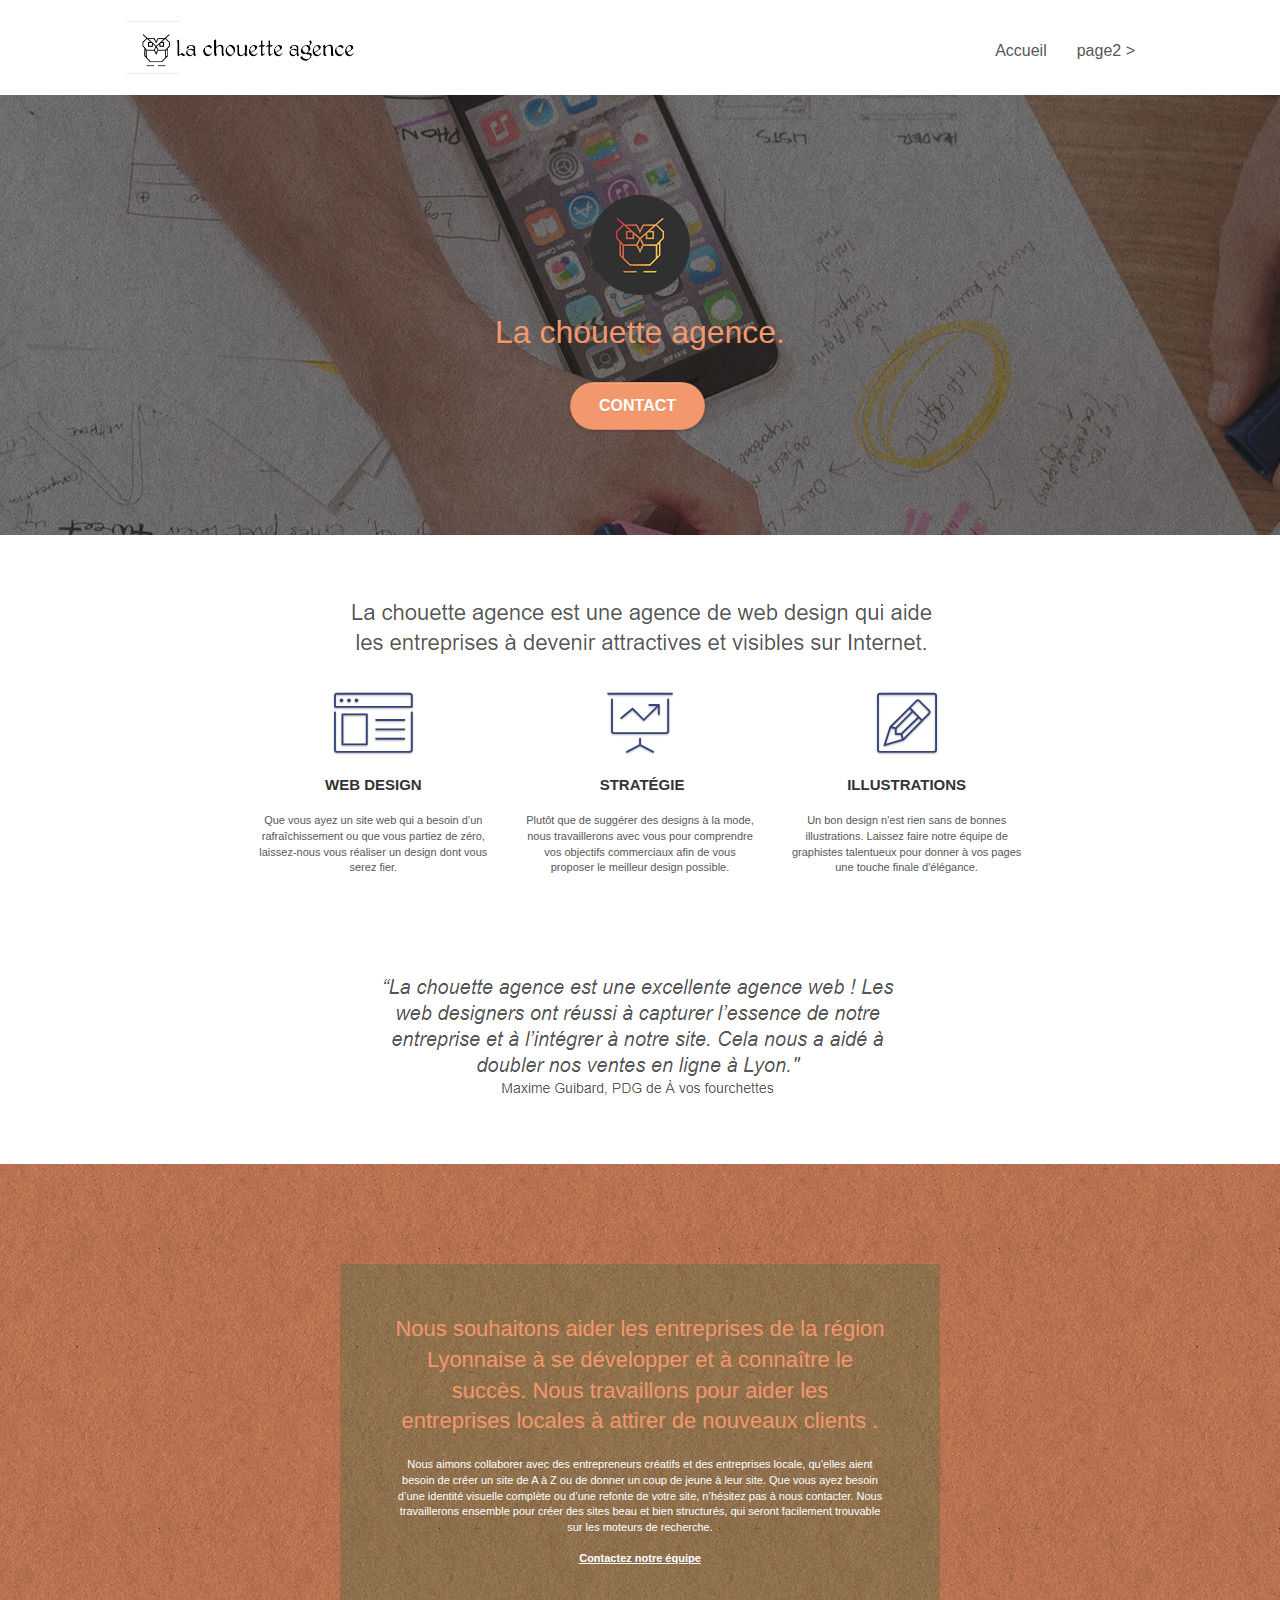
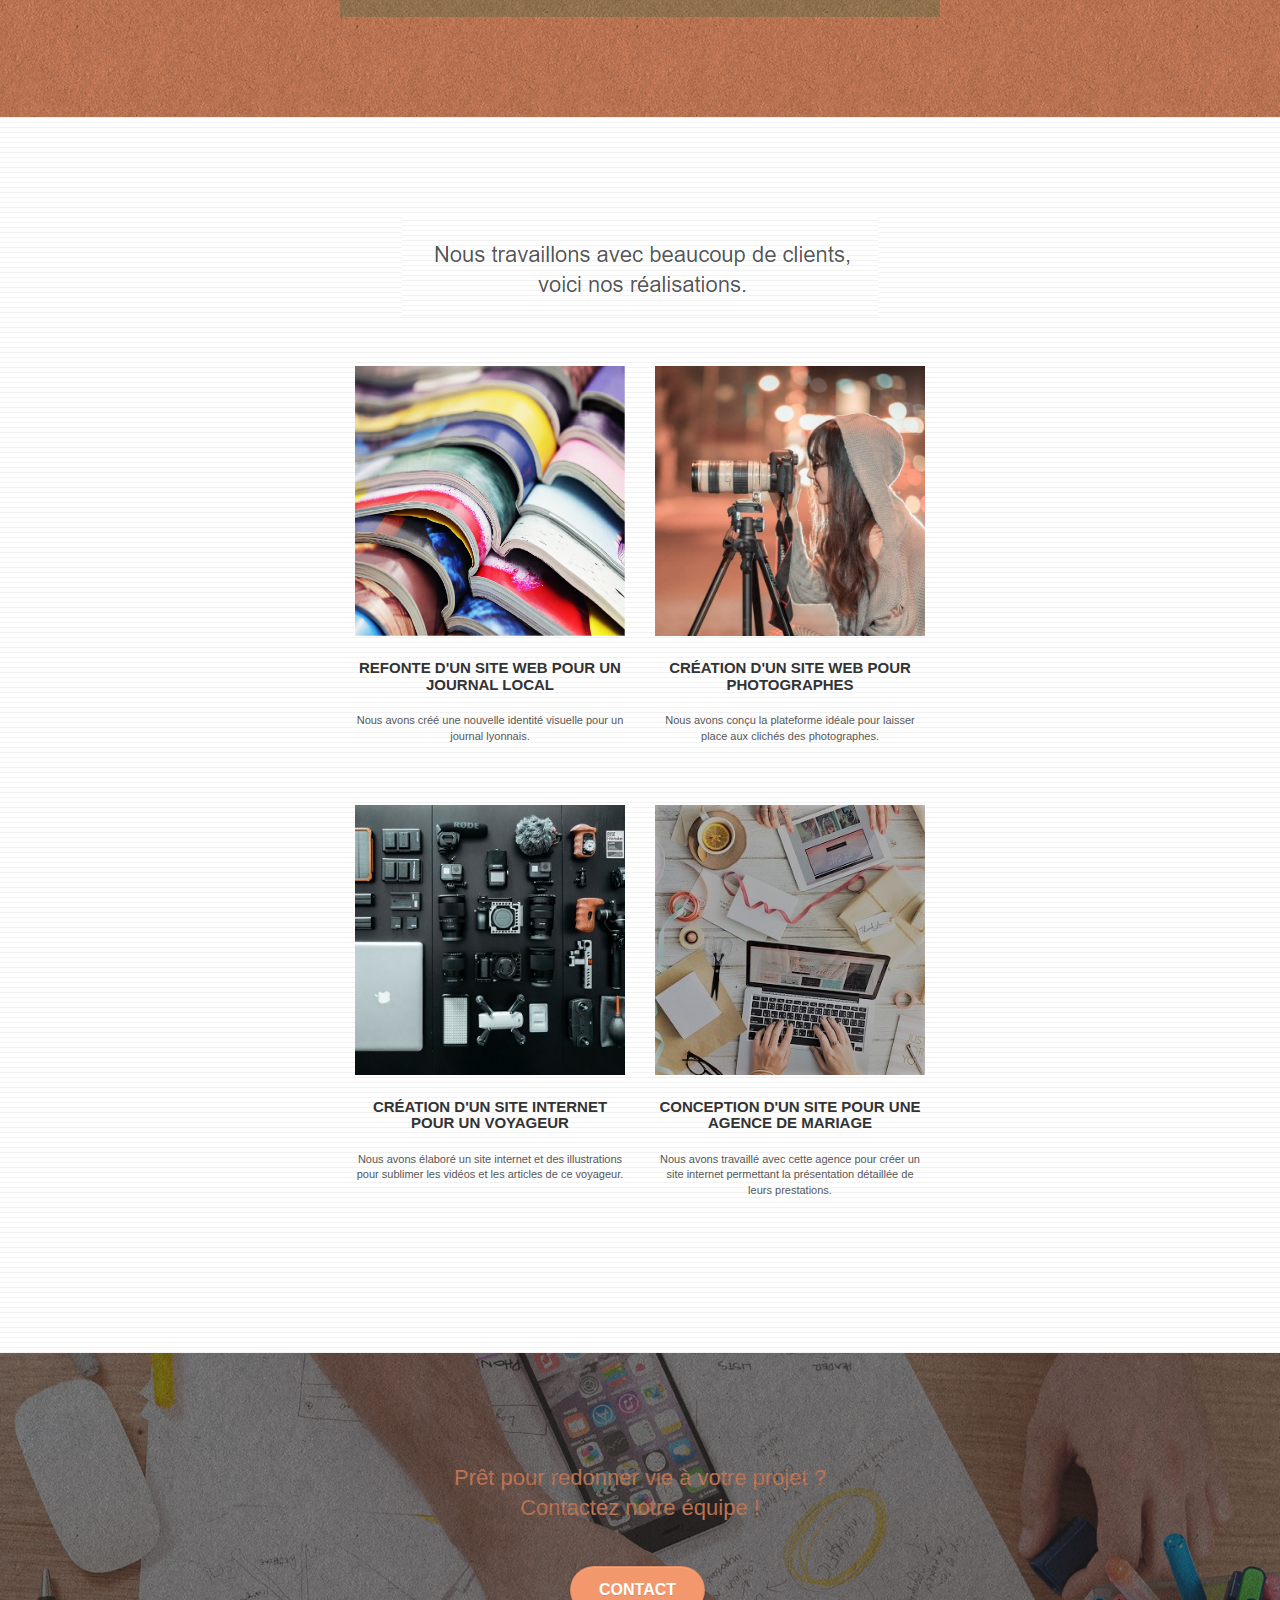
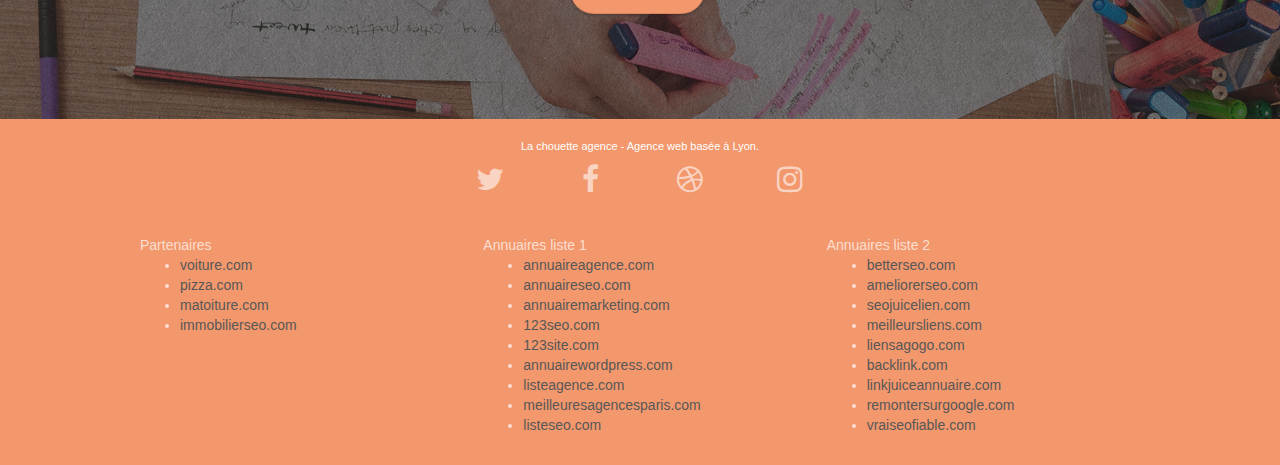
==== index.html @ d8e7e521 "test commit" ====
<!doctype html>
<html lang="Default">
<head>
    <meta charset="utf-8">
    <meta name="keywords" content="seo, google, site web, site internet, agence design paris, agence design, agence design,agence design,agence design,agence design,agence design,agence design,agence design,agence design">
    <meta name="description" content="">
    <meta name="viewport" content="width=device-width, initial-scale=1.0, viewport-fit=cover">
    <link rel="shortcut icon" type="image/png" href="favicon.jpg">
    
	<link rel="stylesheet" type="text/css" href="./css/bootstrap.css">
	<link rel="stylesheet" type="text/css" href="style.css">
	<link rel="stylesheet" type="text/css" href="./css/font-awesome.css">
	<link rel="stylesheet" type="text/css" href="./css/et-line.css">
	
    
	<script src="./js/jquery-2.1.0.js"></script>
	<script src="./js/bootstrap.js"></script>
	<script src="./js/blocs.js"></script>
	<script src="./js/jquery.touchSwipe.js" defer></script>
	<script src="./js/gmaps.js"></script>

    <title>.</title>

    
<!-- Analytics -->
 
<!-- Analytics END -->
    
</head>
<body>
<!-- Principal conteneur -->
<div class="page-container">
    
<!-- bloc-0 -->
<div class="bloc bgc-white l-bloc " id="bloc-0">
	<div class="container bloc-sm">

		<nav class="navbar row">
			<div class="navbar-header">
				<div class="keywords" style="color:#cccccc;font-size:1px;">Agence web à paris, stratégie web, web design, illustrations, design de site web, site web, web, internet, site internet, site</div>
				<a class="navbar-brand" href="index.html"><img src="img/la-chouette-agence.png" alt="paris web design logo agence web meilleure agence" height="40" /></a>
				<div class="keywords" style="color:#cccccc;font-size:1px;">Agence web à paris, stratégie web, web design, illustrations, design de site web, site web, web, internet, site internet, site</div>
				<button id="nav-toggle" type="button" class="ui-navbar-toggle navbar-toggle" data-toggle="collapse" data-target=".navbar-1">
					<span class="sr-only">Toggle navigation</span><span class="icon-bar"></span><span class="icon-bar"></span><span class="icon-bar"></span>
				</button>
			</div>
			<div class="collapse navbar-collapse navbar-1 special-dropdown-nav">
				<ul class="site-navigation nav navbar-nav">
					<li>
						<a href="index.html">Accueil</a>
					</li>
					<li>
					</li>
					<li>
						<a href="page2.html">page2 &gt;</a>
					</li>
				</ul>
			</div>
		</nav>
	</div>
</div>
<!-- bloc-0 END -->

<!-- bloc-1-presentation -->
<div class="bloc bgc-dark-slate-blue bg-banniere d-bloc bg-t-edge bloc-bg-texture texture-paper b-parallax" id="bloc-1-hero">
	<div class="container bloc-lg">
		<div class="row tight-width-whitespace">
			<div class="col-sm-12">
				<img src="img/logo.png" class="center-block image-resize-mode" width="100" alt="La chouette agence, agence web paris, création logo paris" />
				<h1 class="text-center hero-bloc-text tc-white ">
					La chouette agence.
				</h1>
				<div class="text-center">
					<a href="page2.html" class="btn btn-lg btn-clean btn-rd cta-hero btn-atomic-tangerine" id="cta-hero">Contact</a>
				</div>
			</div>
		</div>
	</div>
</div>
<!-- bloc-1-presentation END -->

<!-- bloc-2-services -->
<div class="bloc bgc-white l-bloc" id="bloc-2-services">
	<div class="container bloc-md">
		<div class="row">
			<div class="col-sm-12 text-center">
				<img alt="agence web, agence web paris, web design paris, stratégie web" src="img/title.png" />
			</div>
		</div>
		<div class="row voffset-lg med-width-whitespace">
			<div class="col-sm-4">
				<div class="text-center">
					<span class="et-icon-browser sm-shadow icon-dark-slate-blue icons icon-lg"></span>
				</div>
				<h3 class="mg-md text-center">
					Web design
				</h3>
				<p class="text-center ">
					Que vous ayez un site web qui a besoin d&rsquo;un rafraîchissement ou que vous partiez de zéro, laissez-nous vous réaliser un design dont vous serez fier.
				</p>
			</div>
			<div class="col-sm-4">
				<div class="text-center">
					<span class="et-icon-presentation sm-shadow icon-dark-slate-blue icons icon-lg"></span>
				</div>
				<h3 class="mg-md text-center">
					&nbsp;Stratégie
				</h3>
				<p class="text-center ">
					Plutôt que de suggérer des designs à la mode, nous travaillerons avec vous pour comprendre vos objectifs commerciaux afin de vous proposer le meilleur design possible.<br>
				</p>
			</div>
			<div class="col-sm-4">
				<div class="text-center">
					<span class="et-icon-edit sm-shadow icon-dark-slate-blue icons icon-lg"></span>
				</div>
				<h3 class="mg-md text-center">
					Illustrations
				</h3>
				<p class="text-center ">
					Un bon design n'est rien sans de bonnes illustrations. Laissez faire notre équipe de graphistes talentueux pour donner à vos pages une touche finale d'élégance.
				</p>
			</div>
		</div>
		<div class="row voffset-lg voffset">
			<div class="col-xs-12 col-md-8 col-md-offset-2 text-center">
				<img alt="agence web, agence web paris, web design paris, stratégie web" src="img/citation.png" />

			</div>
		</div>
	</div>
</div>
<!-- bloc-2-services END -->

<!-- bloc-3-what-i-do -->
<div class="bloc tc-white bgc-atomic-tangerine bg-presentation d-bloc bloc-bg-texture texture-paper b-parallax" id="bloc-3-what-i-do">
	<div class="container bloc-lg">
		<div class="row tight-width-whitespace black-background">
			<div class="col-sm-12">
				<h2 class="mg-md text-center tc-white">
					Nous souhaitons aider les entreprises de la région Lyonnaise à se développer et à connaître le succès. Nous travaillons pour aider les entreprises locales à attirer de nouveaux clients .<br>
				</h2>
				<p class="text-center white">
					Nous aimons collaborer avec des entrepreneurs créatifs et des entreprises locale, qu’elles aient besoin de créer un site de A à Z ou de donner un coup de jeune à leur site. Que vous ayez besoin d’une identité visuelle complète ou d’une refonte de votre site, n’hésitez pas à nous contacter. Nous travaillerons ensemble pour créer des sites beau et bien structurés, qui seront facilement trouvable sur les moteurs de recherche. <br><br><a class="ltc-white bold-link" href="page2.html">Contactez notre équipe</a><br>
				</p>
			</div>
		</div>
	</div>
</div>
<!-- bloc-3-what-i-do END -->

<!-- bloc-4-portfolio -->
<div class="bloc bgc-white bg-lines-h2-bg bg-repeat l-bloc" id="bloc-4-portfolio">
	<div class="container bloc-lg">
		<div class="row">
			<div class="col-sm-12 text-center">
				<img alt="agence web, agence web paris, web design paris, stratégie web" src="img/title2.png" />
			</div>
		</div>
		<div class="row tight-width-whitespace portfolio-row">
			<div class="col-sm-6">
				<a href="#" data-lightbox="img/1.jpg" data-gallery-id="gallery-1" data-caption="Refonte d'un site web pour un journal local" data-frame="snapshot-lb"><img src="img/1.jpg" alt="paris web design logo agence web meilleure agence et refonte site web journal" class="img-responsive portfolio-thumb" /></a>
				<h3 class="mg-md text-center">
					Refonte d'un site web pour un journal local
				</h3>
				<p class="text-center">
					Nous avons créé une nouvelle identité visuelle pour un journal lyonnais.
				</p>
			</div>
			<div class="col-sm-6">
				<a href="#" data-lightbox="img/2.jpg" data-gallery-id="gallery-1" data-caption="Création d'un site web pour photographes" data-frame="snapshot-lb"><img src="img/2.jpg" class="img-responsive portfolio-thumb" alt="paris web design logo agence web meilleure agence, Création d'un site web pour photographes" /></a>
				<h3 class="mg-md text-center">
					Création d'un site web pour photographes
				</h3>
				<p class="text-center">
					Nous avons conçu la plateforme idéale pour laisser place aux clichés des photographes.
				</p>
			</div>
		</div>
		<div class="row tight-width-whitespace portfolio-row">
			<div class="col-sm-6">
				<a href="#" data-lightbox="img/3.bmp" data-gallery-id="gallery-1" data-caption="Création d'un site internet pour un voyageur" data-frame="snapshot-lb"><img src="img/3.bmp" class="img-responsive portfolio-thumb" alt="paris web design logo agence web meilleure agence, Création d'un site web pour voyageur"/></a>
				<h3 class="mg-md text-center">
					Création d'un site internet pour un voyageur
				</h3>
				<p class="text-center">
					Nous avons élaboré un site internet et des illustrations pour sublimer les vidéos et les articles de ce voyageur.
				</p>
			</div>
			<div class="col-sm-6">
				<a href="#" data-lightbox="img/4.bmp" data-gallery-id="gallery-1" data-caption="Conception d'un site pour une agence de mariage" data-frame="snapshot-lb"><img src="img/4.bmp" class="img-responsive portfolio-thumb" alt="paris web design logo agence web meilleure agence, Création d'un site web pour agence de mariage" /></a>
				<h3 class="mg-md text-center">
					Conception d'un site pour une agence de mariage
				</h3>
				<p class="text-center">
					Nous avons travaillé avec cette agence pour créer un site internet permettant la présentation détaillée de leurs prestations.
				</p>
			</div>
		</div>
	</div>
</div>
<!-- bloc-4-portfolio END -->

<!-- bloc-5-cta -->
<div class="bloc bgc-dark-slate-blue bg-banniere d-bloc bloc-bg-texture texture-paper" id="bloc-5-cta">
	<div class="container bloc-lg">
		<div class="row">
			<h2 class="mg-md text-center tc-white">
				Prêt pour redonner vie à votre projet ?<br>Contactez notre équipe !
			</h2>
			<div class="col-sm-12 text-center">
				<a href="page2.html" class="btn btn-atomic-tangerine btn-clean btn-rd btn-lg cta-hero">Contact</a>
			</div>
		</div>
	</div>
</div>
<!-- bloc-5-cta END -->

<!-- Footer - bloc-8 -->
<div class="bloc bgc-atomic-tangerine d-bloc" id="bloc-8">
	<div class="container bloc-sm">
		<div class="row">
			<div class="col-sm-12">
				<p class="text-center white">
					La chouette agence - Agence web basée à Lyon.<br>
				</p>
				<div class="row row-no-gutters social">
					<div class="col-sm-3">
						<div class="text-center">
							<a class="social" href="index.html"><span class="fa fa-twitter icon-md"></span></a>
						</div>
					</div>
					<div class="col-sm-3">
						<div class="text-center">
							<a class="social" href="index.html"><span class="fa fa-facebook icon-md"></span></a>
						</div>
					</div>
					<div class="col-sm-3">
						<div class="text-center">
							<a class="social" href="index.html"><span class="fa fa-dribbble icon-md"></span></a>
						</div>
					</div>
					<div class="col-sm-3">
						<div class="text-center">
							<a class="social" href="index.html"><span class="fa fa-instagram icon-md"></span></a>
						</div>
					</div>
					<div class="keywords" style="color:#F3976C;">Agence web à paris, stratégie web, web design, illustrations, design de site web, site web, web, internet, site internet, site</div>
				</div>
				<div class="row">
					<div class="col-sm-4">
						Partenaires
							<ul>
								<li><a href="voiture.com">voiture.com</a></li>
								<li><a href="pizza.com">pizza.com</a></li>
								<li><a href="matoiture.com">matoiture.com</a></li>
								<li><a href="immobilierseo.com">immobilierseo.com</a></li>
							</ul>		
					</div>
					<div class="col-sm-4">
						Annuaires liste 1
						<ul>
							<li><a href="annuaireagence.com">annuaireagence.com</a></li>
							<li><a href="annuaireseo.com">annuaireseo.com</a></li>
							<li><a href="annuairemarketing.com">annuairemarketing.com</a></li>
							<li><a href="123seoture.com">123seo.com</a></li>
							<li><a href="123site.com">123site.com</a></li>
							<li><a href="annuairewordpress.com">annuairewordpress.com</a></li>
							<li><a href="listeagence.com">listeagence.com</a></li>
							<li><a href="meilleuresagencesparis.com">meilleuresagencesparis.com</a></li>
							<li><a href="listeseo.com">listeseo.com</a></li>
						</ul>
					</div>
					<div class="col-sm-4">
						Annuaires liste 2
						<ul>
							<li><a href="betterseo.com">betterseo.com</a></li>
							<li><a href="ameliorerseo.com">ameliorerseo.com</a></li>
							<li><a href="seojuicelien.com">seojuicelien.com</a></li>
							<li><a href="meilleursliens.com">meilleursliens.com</a></li>
							<li><a href="liensagogo.com">liensagogo.com</a></li>
							<li><a href="backlink.com">backlink.com</a></li>
							<li><a href="linkjuiceannuaire.com">linkjuiceannuaire.com</a></li>
							<li><a href="remontersurgoogle.com">remontersurgoogle.com</a></li>
							<li><a href="vraiseofiable.com">vraiseofiable.com</a></li>
						</ul>
					</div>
				</div>
			</div>
		</div>
	</div>
</div>
<!-- Footer - bloc-8 END -->

</div>
<!-- Principal conteneur END -->
    

</body>
</html>
---- style.css ----
body {
    margin: 0;
    padding: 0;
    background: #FFF;
    overflow-x: hidden;
    -webkit-font-smoothing: antialiased;
    -moz-osx-font-smoothing: grayscale;
}

a,
button {
    transition: all .3s ease-in-out;
    outline: none!important;
}

a:hover {
    text-decoration: none;
    cursor: pointer;
}

#page-loading-blocs-notifaction {
    position: fixed;
    top: 0;
    bottom: 0;
    width: 100%;
    z-index: 100000;
    background: #FFFFFF url("img/pageload-spinner.gif") no-repeat center center;
}

.bloc {
    width: 100%;
    clear: both;
    background: 50% 50% no-repeat;
    padding: 0 50px;
    -webkit-background-size: cover;
    -moz-background-size: cover;
    -o-background-size: cover;
    background-size: cover;
    position: relative;
}

.bloc .container {
    padding-left: 0;
    padding-right: 0;
}

.bloc-lg {
    padding: 100px 50px;
}

.bloc-md {
    padding: 50px;
}

.bloc-sm {
    padding: 20px 50px;
}

.bg-center,
.bg-l-edge,
.bg-r-edge,
.bg-t-edge,
.bg-b-edge,
.bg-tl-edge,
.bg-bl-edge,
.bg-tr-edge,
.bg-br-edge,
.bg-repeat {
    -webkit-background-size: auto!important;
    -moz-background-size: auto!important;
    -o-background-size: auto!important;
    background-size: auto!important;
}

.bg-repeat {
    background: repeat;
}

.bg-t-edge {
    background: top no-repeat;
}

.bloc-bg-texture::before {
    content: "";
    background-size: 2px 2px;
    position: absolute;
    top: 0;
    bottom: 0;
    left: 0;
    right: 0;
}

.texture-paper::before {
    background: url("img/texture-paper.png");
    background-size: 280px 280px;
}

.b-parallax {
    background-attachment: fixed;
}

.d-bloc {
    color: rgba(255, 255, 255, .7);
}

.d-bloc button:hover {
    color: rgba(255, 255, 255, .9);
}

.d-bloc .icon-round,
.d-bloc .icon-square,
.d-bloc .icon-rounded,
.d-bloc .icon-semi-rounded-a,
.d-bloc .icon-semi-rounded-b {
    border-color: rgba(255, 255, 255, .9);
}

.d-bloc .divider-h span {
    border-color: rgba(255, 255, 255, .2);
}

.d-bloc .a-btn,
.d-bloc .navbar a,
.d-bloc .navbar-brand,
.d-bloc a .icon-sm,
.d-bloc a .icon-md,
.d-bloc a .icon-lg,
.d-bloc a .icon-xl,
.d-bloc h1 a,
.d-bloc h2 a,
.d-bloc h3 a,
.d-bloc h4 a,
.d-bloc h5 a,
.d-bloc h6 a,
.d-bloc p a {
    color: rgba(255, 255, 255, .6);
}

.d-bloc .a-btn:hover,
.d-bloc .navbar a:hover,
.d-bloc .navbar-brand:hover,
.d-bloc a:hover .icon-sm,
.d-bloc a:hover .icon-md,
.d-bloc a:hover .icon-lg,
.d-bloc a:hover .icon-xl,
.d-bloc h1 a:hover,
.d-bloc h2 a:hover,
.d-bloc h3 a:hover,
.d-bloc h4 a:hover,
.d-bloc h5 a:hover,
.d-bloc h6 a:hover,
.d-bloc p a:hover {
    color: rgba(255, 255, 255, 1);
}

.d-bloc .navbar-toggle .icon-bar {
    background: rgba(255, 255, 255, 1);
}

.d-bloc .btn-wire,
.d-bloc .btn-wire:hover {
    color: rgba(255, 255, 255, 1);
    border-color: rgba(255, 255, 255, 1);
}

.d-bloc .panel {
    color: rgba(0, 0, 0, .5);
}

.d-bloc .panel button:hover {
    color: rgba(0, 0, 0, .7);
}

.d-bloc .panel icon {
    border-color: rgba(0, 0, 0, .7);
}

.d-bloc .panel .divider-h span {
    border-color: rgba(0, 0, 0, .1);
}

.d-bloc .panel .a-btn {
    color: rgba(0, 0, 0, .6);
}

.d-bloc .panel .a-btn:hover {
    color: rgba(0, 0, 0, 1);
}

.d-bloc .panel .btn-wire,
.d-bloc .panel .btn-wire:hover {
    color: rgba(0, 0, 0, .7);
    border-color: rgba(0, 0, 0, .3);
}

.d-bloc .panel,
.l-bloc {
    color: rgba(0, 0, 0, .5);
}

.d-bloc .panel button:hover,
.l-bloc button:hover {
    color: rgba(0, 0, 0, .7);
}

.l-bloc .icon-round,
.l-bloc .icon-square,
.l-bloc .icon-rounded,
.l-bloc .icon-semi-rounded-a,
.l-bloc .icon-semi-rounded-b {
    border-color: rgba(0, 0, 0, .7);
}

.d-bloc .panel .divider-h span,
.l-bloc .divider-h span {
    border-color: rgba(0, 0, 0, .1);
}

.d-bloc .panel .a-btn,
.l-bloc .a-btn,
.l-bloc .navbar a,
.l-bloc .navbar-brand,
.l-bloc a .icon-sm,
.l-bloc a .icon-md,
.l-bloc a .icon-lg,
.l-bloc a .icon-xl,
.l-bloc h1 a,
.l-bloc h2 a,
.l-bloc h3 a,
.l-bloc h4 a,
.l-bloc h5 a,
.l-bloc h6 a,
.l-bloc p a {
    color: rgba(0, 0, 0, .6);
}

.d-bloc .panel .a-btn:hover,
.l-bloc .a-btn:hover,
.l-bloc .navbar a:hover,
.l-bloc .navbar-brand:hover,
.l-bloc a:hover .icon-sm,
.l-bloc a:hover .icon-md,
.l-bloc a:hover .icon-lg,
.l-bloc a:hover .icon-xl,
.l-bloc h1 a:hover,
.l-bloc h2 a:hover,
.l-bloc h3 a:hover,
.l-bloc h4 a:hover,
.l-bloc h5 a:hover,
.l-bloc h6 a:hover,
.l-bloc p a:hover {
    color: rgba(0, 0, 0, 1);
}

.l-bloc .navbar-toggle .icon-bar {
    color: rgba(0, 0, 0, .6);
}

.d-bloc .panel .btn-wire,
.d-bloc .panel .btn-wire:hover,
.l-bloc .btn-wire,
.l-bloc .btn-wire:hover {
    color: rgba(0, 0, 0, .7);
    border-color: rgba(0, 0, 0, .3);
}

.voffset {
    margin-top: 30px;
}

.voffset-lg {
    margin-top: 80px;
}

.row-no-gutters {
    margin-right: 0;
    margin-left: 0;
}

.row.row-no-gutters > [class^="col-"],
.row.row-no-gutters > [class*=" col-"] {
    padding-right: 0;
    padding-left: 0;
}

#bloc-1-hero h1 {
    font-size: 32px;
}

.navbar {
    margin-bottom: 0;
    z-index: 1;
}

.navbar-brand {
    height: auto;
    padding: 3px 15px;
    font-size: 25px;
    font-weight: normal;
    font-weight: 600;
    line-height: 44px;
}

.navbar-brand img {
    max-height: 200px;
    margin: 0 5px 0 0;
    display: inline;
}

.navbar-brand img[src$=svg] {
    min-width: 100px;
}

.nav-center .navbar-brand img {
    margin: 0;
}

.navbar .nav {
    padding-top: 2px;
    margin-right: -16px;
    float: right;
    z-index: 1;
}

.nav > li {
    float: left;
    margin-top: 4px;
    font-size: 16px;
}

.navbar-nav .open .dropdown-menu > li > a {
    text-align: inherit;
}

.nav > li a:hover,
.nav > li a:focus {
    background: transparent;
}

.navbar-toggle {
    margin: 10px 10px 0 0;
    border: 0px;
}

.navbar-toggle:hover {
    background: transparent!important;
}

.navbar-toggle .icon-bar {
    background-color: rgba(0, 0, 0, .5);
    width: 26px;
}

.nav-invert .navbar .nav {
    float: left;
}

.nav-invert .navbar-header,
.nav-invert .navbar-brand {
    float: right;
    position: relative;
    z-index: 2;
}

@media (min-width: 768px) {
    .site-navigation {
        position: absolute;
        top: 50%;
        right: 20px;
        transform: translate(0, -50%);
        -webkit-transform: translateY(-50%);
    }
    .nav > li .dropdown-menu a,
    .nav > li .dropdown-menu a:hover {
        color: #484848;
    }
    .nav-invert .site-navigation {
        left: 0;
        right: 0;
    }
    .nav-center {
        text-align: center;
    }
    .nav-center .navbar-header {
        width: 100%;
    }
    .nav-center .navbar-header,
    .nav-center .navbar-brand,
    .nav-center .nav > li {
        float: none;
        display: inline-block;
    }
    .nav-center .site-navigation {
        position: relative;
        width: 100%;
        right: 0;
        margin-right: 0px;
        margin-top: 20px;
    }
    .nav-center.mini-nav .navbar-toggle {
        float: none;
        margin: 10px auto 0;
    }
}

.nav > li > .dropdown a {
    background: none!important;
    display: block;
    padding: 14px 15px;
}

nav .caret {
    margin: 0 5px;
}

.dropdown-menu .dropdown-menu {
    top: -8px;
    left: 100%;
}

.dropdown-menu .dropmenu-flow-right {
    top: 100%;
    left: 0;
    margin-left: -1px;
    border-top-left-radius: 0;
    border-top-right-radius: 0;
}

.dropdown-menu .dropdown span {
    border: 4px solid black;
    border-top-color: transparent;
    border-right-color: transparent;
    border-bottom-color: transparent;
    margin: 6px -5px 0 0!important;
    float: right;
}

.mg-md {
    margin-top: 10px;
    margin-bottom: 20px;
}

.mg-lg {
    margin-top: 10px;
    margin-bottom: 40px;
}

.btn {
    margin: 0 5px 5px 0;
}

.btn.pull-right {
    margin: 0 0 5px 5px;
}

.btn-d,
.btn-d:hover,
.btn-d:focus {
    color: #FFF;
    background: rgba(0, 0, 0, .3);
}

button {
    outline: none!important;
}

.btn-rd {
    border-radius: 40px;
}

.btn-clean {
    border: 1px solid rgba(0, 0, 0, .08);
    border-bottom-color: rgba(0, 0, 0, .1);
    text-shadow: 0 1px 0 rgba(0, 0, 1, .1);
    box-shadow: 0 1px 3px rgba(0, 0, 1, .25), inset 0 1px 0 0 rgba(255, 255, 255, .15);
}

.icon-md {
    font-size: 30px!important;
}

.icon-lg {
    font-size: 60px!important;
}

.sm-shadow {
    text-shadow: 0 1px 2px rgba(0, 0, 0, .3);
}

.panel-sq,
.panel-sq .panel-heading,
.panel-sq .panel-footer {
    border-radius: 0;
}

.panel-rd {
    border-radius: 30px;
}

.panel-rd .panel-heading {
    border-radius: 29px 29px 0 0;
}

.panel-rd .panel-footer {
    border-radius: 0 0 29px 29px;
}

.form-control {
    border-color: rgba(0, 0, 0, .1);
    box-shadow: none;
}

.scrollToTop {
    width: 40px;
    height: 40px;
    position: fixed;
    bottom: 20px;
    right: 20px;
    opacity: 0;
    z-index: 500;
    transition: all .3s ease-in-out;
}

.scrollToTop span {
    margin-top: 6px;
}

.showScrollTop {
    font-size: 14px;
    opacity: 1;
}

a[data-lightbox] {
    position: relative;
    display: block;
    text-align: center;
}

a[data-lightbox]:hover::before {
    content: "+";
    font-family: "HelveticaNeue-Light", "Helvetica Neue Light", "Helvetica Neue", Helvetica, Arial;
    font-size: 32px;
    width: 50px;
    height: 50px;
    margin-left: -25px;
    border-radius: 50%;
    background: rgba(0, 0, 0, .6);
    color: #FFF;
    font-weight: 100;
    z-index: 1;
    position: absolute;
    top: 50%;
    transform: translateY(-50%);
    -webkit-transform: translateY(-50%);
}

a[data-lightbox]:hover img {
    opacity: 0.6;
    -webkit-animation-fill-mode: none;
    animation-fill-mode: none;
}

#lightbox-modal {
    display: flex;
    align-items: center;
}

#lightbox-modal .modal-dialog {
    width: 90%;
    max-width: 900px;
    margin: 0 auto 0;
}

#lightbox-modal .modal-dialog img {
    max-height: 90vh;
    margin: 0 auto;
}

.lightbox-caption {
    padding: 20px;
    color: #FFF;
    background: rgba(0, 0, 0, .5);
    position: absolute;
    left: 15px;
    right: 15px;
    bottom: 5px;
}

.close-lightbox {
    color: #FFF;
    font-size: 30px;
    position: absolute;
    top: 20px;
    right: 20px;
    z-index: 20;
    background: rgba(0, 0, 0, .5);
    border: none;
    line-height: 30px;
    padding: 0 9px 5px;
    opacity: 0.3;
}

.close-lightbox:hover,
.next-lightbox:hover,
.prev-lightbox:hover {
    opacity: 1.0;
    color: #FFF;
}

.next-lightbox,
.prev-lightbox {
    font-size: 20px;
    color: rgba(255, 255, 255, .9);
    background: rgba(0, 0, 0, .5);
    transition: all .2s ease-in-out;
    position: absolute;
    top: 45%;
    z-index: 1;
    opacity: 0.4;
}

.next-lightbox {
    padding: 6px 8px 1px 13px;
    right: 25px;
}

.prev-lightbox {
    padding: 6px 13px 1px 10px;
    left: 25px;
}

.snapshot-lb .modal-body {
    padding-bottom: 45px;
}

.snapshot-lb .lightbox-caption {
    padding: 0;
    color: rgba(0, 0, 0, .5);
    background: none;
}

h1,
h2,
h3,
h4,
h5,
h6,
p,
label,
.btn,
a {
    font-family: "helvetica";
    font-weight: 400;
    color: #575757!important;
}

.container {
    max-width: 1000px;
}

.hero-bloc-text {
    font-size: 38px;
}

.hero-bloc-text-sub {
    font-size: 36px;
}

.statement-bloc-text {
    line-height: 26px;
    font-style: italic;
    font-size: 20px;
    text-align: center;
    font-weight: lighter;
    max-width: 520px;
    margin: auto auto auto auto;
}

p {
    font-size: 11px;
}

.tight-width-whitespace {
    max-width: 600px;
    margin: auto auto auto auto;
}

.h1 {
    font-size: 20px;
    font-family: "Open Sans";
}

.cta-hero {
    margin-top: 22px;
    color: #FFFFFF!important;
    text-transform: uppercase;
    padding: 12px 28px 12px 28px;
    font-size: 16px;
    font-weight: 700;
}

.social {
    max-width: 400px;
    margin: auto auto auto auto;
}

h2 {
    font-size: 22px;
    line-height: 1.4em;
}

h3 {
    font-size: 15px;
    text-transform: uppercase;
    font-weight: 700;
    color: #333333!important;
}

.med-width-whitespace {
    max-width: 800px;
    margin: auto auto auto auto;
    box-shadow: 0px 0px 0px #000000;
}

h1 {
    color: #333333!important;
}

h4 {
    color: #333333!important;
}

.icons {
    margin-bottom: 14px;
    margin-top: 24px;
}

.white {
    color: #FFFFFF!important;
}

.portfolio-thumb {
    margin-bottom: 24px;
}

.portfolio-row {
    margin-bottom: 44px;
    margin-top: 50px;
}

.avatar {
    box-shadow: 0px 4px 9px rgba(0, 0, 0, 0.3);
}

.black-background {
    background-color: rgba(165, 147, 99, 0.7);
    padding: 40px 40px 40px 40px;
}

.bold-link {
    font-weight: 900;
    text-decoration: underline!important;
}

.bgc-white {
    background-color: #FFFFFF;
}

.bgc-dark-slate-blue {
    background-color: #364577;
}

.bgc-atomic-tangerine {
    background-color: #F3976C;
}

.tc-white {
    color: #F3976C!important;
}

.btn-atomic-tangerine {
    background: #F3976C;
    color: #FFFFFF!important;
}

.btn-atomic-tangerine:hover {
    background: #c27956!important;
    color: #FFFFFF!important;
}

.ltc-white {
    color: #FFFFFF!important;
}

.ltc-white:hover {
    color: #cccccc!important;
}

.ltc-atomic-tangerine {
    color: #F3976C!important;
}

.ltc-atomic-tangerine:hover {
    color: #c27956!important;
}

.icon-dark-slate-blue {
    color: #364577!important;
    border-color: #364577!important;
}

.bg-dots-bg {
    background-image: url("img/dots-bg.png");
}

.bg-lines-h2-bg {
    background-image: url("img/lines-h2-bg.png");
}

.bg-banniere {
    background-image: url("img/la-chouette-agence-banniere.jpg");
}

.bg-presentation {
    background-image: url("img/image-de-presentation.bmp");
}

@media (max-width: 1024px) {
    .bloc {
        padding-left: 20px;
        padding-right: 20px;
    }
    .bloc.full-width-bloc,
    .bloc-tile-2.full-width-bloc .container,
    .bloc-tile-3.full-width-bloc .container,
    .bloc-tile-4.full-width-bloc .container {
        padding-left: 0;
        padding-right: 0;
    }
}

@media (max-width: 992px) and (min-width: 768px) {
    .navbar .nav {
        max-width: 80%
    }
    .nav-center.navbar .nav {
        max-width: 100%
    }
}

@media only screen and (min-device-width: 768px) and (max-device-width: 1024px) and (orientation: landscape) {
    .b-parallax {
        background-attachment: scroll;
    }
}

@media only screen and (min-device-width: 1024px) and (max-device-width: 1366px) and (-webkit-min-device-pixel-ratio: 1.5) {
    .b-parallax {
        background-attachment: scroll;
    }
}

@media (max-width: 991px) {
    .container {
        width: 100%;
    }
    .b-parallax {
        background-attachment: scroll;
    }
    .page-container,
    #hero-bloc {
        overflow-x: hidden;
        position: relative;
    }
    .bloc {
        padding-left: constant(safe-area-inset-left);
        padding-right: constant(safe-area-inset-right);
    }
    .bloc-group,
    .bloc-group .bloc {
        display: block;
        width: 100%;
    }
    .bloc-fill-screen .fill-bloc-top-edge,
    .bloc-fill-screen .fill-bloc-bottom-edge {
        padding: 0 20px;
        padding-left: constant(safe-area-inset-left);
        padding-right: constant(safe-area-inset-right);
    }
}

@media (max-width: 767px) {
    .page-container {
        overflow-x: hidden;
        position: relative;
    }
    h1,
    h2,
    h3,
    h4,
    h5,
    h6,
    p,
    #disqus_thread {
        padding-left: 10px!important;
        padding-right: 10px!important;
    }
    .b-parallax {
        background-attachment: scroll;
    }
    .navbar .nav {
        padding-top: 0;
        border-top: 1px solid rgba(0, 0, 0, .2);
        float: none!important;
    }
    .navbar.row {
        margin-left: 0;
        margin-right: 0;
    }
    .site-navigation {
        position: inherit;
        transform: none;
        -webkit-transform: none;
        -ms-transform: none;
    }
    .nav > li {
        margin-top: 0;
        border-bottom: 1px solid rgba(0, 0, 0, .1);
        background: rgba(0, 0, 0, .05);
        text-align: left;
        padding-left: 15px;
        width: 100%;
    }
    .nav > li:hover {
        background: rgba(0, 0, 0, .08);
    }
    .dropdown .dropdown a .caret {
        float: none;
        margin: 5px 0 0 10px!important;
        border: 4px solid black;
        border-bottom-color: transparent;
        border-right-color: transparent;
        border-left-color: transparent;
    }
    #hero-bloc .navbar .nav {
        background: rgba(0, 0, 0, .8);
    }
    #hero-bloc .navbar .nav a {
        color: rgba(255, 255, 255, .6);
    }
    .hero {
        padding: 50px 0;
    }
    .hero-nav {
        left: -1px;
        right: -1px;
    }
    .navbar-collapse {
        padding: 0;
        overflow-x: hidden;
        -webkit-box-shadow: none;
        box-shadow: none;
    }
    .navbar-brand img {
        max-height: 40px;
        width: auto;
    }
    .nav-invert .navbar-header {
        float: none;
        width: 100%;
    }
    .nav-invert .navbar-toggle {
        float: left;
        margin-left: 10px;
    }
    .bloc {
        padding-left: 0;
        padding-right: 0;
    }
    .bloc-xxl,
    .bloc-xl,
    .bloc-lg {
        padding: 40px 0;
    }
    .bloc-sm,
    .bloc-md {
        padding-left: 0;
        padding-right: 0;
    }
    .bloc-tile-2 .container,
    .bloc-tile-3 .container,
    .bloc-tile-4 .container,
    .bloc-fill-screen .fill-bloc-top-edge,
    .bloc-fill-screen .fill-bloc-bottom-edge {
        padding-left: 0;
        padding-right: 0;
    }
    .a-block {
        padding: 0 10px;
    }
    .btn-dwn {
        display: none;
    }
    .voffset {
        margin-top: 5px;
    }
    .voffset-md {
        margin-top: 20px;
    }
    .voffset-lg {
        margin-top: 30px;
    }
    form {
        padding: 5px;
    }
    .close-lightbox {
        display: inline-block;
    }
    .blocsapp-device-iphone5 {
        background-size: 216px 425px;
        padding-top: 60px;
        width: 216px;
        height: 425px;
    }
    .blocsapp-device-iphone5 img {
        width: 180px;
        height: 320px;
    }
}

@media (max-width: 400px) {
    .bloc {
        padding-left: 0;
        padding-right: 0;
    }
}

@media (max-width: 767px) {
    .bloc-mob-center-text {
        text-align: center;
    }
}
---- css/et-line.css ----
@font-face {
    font-family: et-line;
    src: url(../fonts/et-line.eot);
    src: url(../fonts/et-line.eot?#iefix) format('embedded-opentype'), url(../fonts/et-line.woff) format('woff'), url(../fonts/et-line.ttf) format('truetype'), url(../fonts/et-line.svg#et-line) format('svg');
    font-weight: 400;
    font-style: normal
}

.et-icon-adjustments,
.et-icon-alarmclock,
.et-icon-anchor,
.et-icon-aperture,
.et-icon-attachment,
.et-icon-bargraph,
.et-icon-basket,
.et-icon-beaker,
.et-icon-bike,
.et-icon-book-open,
.et-icon-briefcase,
.et-icon-browser,
.et-icon-calendar,
.et-icon-camera,
.et-icon-caution,
.et-icon-chat,
.et-icon-circle-compass,
.et-icon-clipboard,
.et-icon-clock,
.et-icon-cloud,
.et-icon-compass,
.et-icon-desktop,
.et-icon-dial,
.et-icon-document,
.et-icon-documents,
.et-icon-download,
.et-icon-dribbble,
.et-icon-edit,
.et-icon-envelope,
.et-icon-expand,
.et-icon-facebook,
.et-icon-flag,
.et-icon-focus,
.et-icon-gears,
.et-icon-genius,
.et-icon-gift,
.et-icon-global,
.et-icon-globe,
.et-icon-googleplus,
.et-icon-grid,
.et-icon-happy,
.et-icon-hazardous,
.et-icon-heart,
.et-icon-hotairballoon,
.et-icon-hourglass,
.et-icon-key,
.et-icon-laptop,
.et-icon-layers,
.et-icon-lifesaver,
.et-icon-lightbulb,
.et-icon-linegraph,
.et-icon-linkedin,
.et-icon-lock,
.et-icon-magnifying-glass,
.et-icon-map,
.et-icon-map-pin,
.et-icon-megaphone,
.et-icon-mic,
.et-icon-mobile,
.et-icon-newspaper,
.et-icon-notebook,
.et-icon-paintbrush,
.et-icon-paperclip,
.et-icon-pencil,
.et-icon-phone,
.et-icon-picture,
.et-icon-pictures,
.et-icon-piechart,
.et-icon-presentation,
.et-icon-pricetags,
.et-icon-printer,
.et-icon-profile-female,
.et-icon-profile-male,
.et-icon-puzzle,
.et-icon-quote,
.et-icon-recycle,
.et-icon-refresh,
.et-icon-ribbon,
.et-icon-rss,
.et-icon-sad,
.et-icon-scissors,
.et-icon-scope,
.et-icon-search,
.et-icon-shield,
.et-icon-speedometer,
.et-icon-strategy,
.et-icon-streetsign,
.et-icon-tablet,
.et-icon-target,
.et-icon-telescope,
.et-icon-toolbox,
.et-icon-tools,
.et-icon-tools-2,
.et-icon-trophy,
.et-icon-tumblr,
.et-icon-twitter,
.et-icon-upload,
.et-icon-video,
.et-icon-wallet,
.et-icon-wine {
    font-family: et-line;
    speak: none;
    font-style: normal;
    font-weight: 400;
    font-variant: normal;
    text-transform: none;
    line-height: 1;
    -webkit-font-smoothing: antialiased;
    -moz-osx-font-smoothing: grayscale;
    display: inline-block
}

.et-icon-mobile:before {
    content: "\e000"
}

.et-icon-laptop:before {
    content: "\e001"
}

.et-icon-desktop:before {
    content: "\e002"
}

.et-icon-tablet:before {
    content: "\e003"
}

.et-icon-phone:before {
    content: "\e004"
}

.et-icon-document:before {
    content: "\e005"
}

.et-icon-documents:before {
    content: "\e006"
}

.et-icon-search:before {
    content: "\e007"
}

.et-icon-clipboard:before {
    content: "\e008"
}

.et-icon-newspaper:before {
    content: "\e009"
}

.et-icon-notebook:before {
    content: "\e00a"
}

.et-icon-book-open:before {
    content: "\e00b"
}

.et-icon-browser:before {
    content: "\e00c"
}

.et-icon-calendar:before {
    content: "\e00d"
}

.et-icon-presentation:before {
    content: "\e00e"
}

.et-icon-picture:before {
    content: "\e00f"
}

.et-icon-pictures:before {
    content: "\e010"
}

.et-icon-video:before {
    content: "\e011"
}

.et-icon-camera:before {
    content: "\e012"
}

.et-icon-printer:before {
    content: "\e013"
}

.et-icon-toolbox:before {
    content: "\e014"
}

.et-icon-briefcase:before {
    content: "\e015"
}

.et-icon-wallet:before {
    content: "\e016"
}

.et-icon-gift:before {
    content: "\e017"
}

.et-icon-bargraph:before {
    content: "\e018"
}

.et-icon-grid:before {
    content: "\e019"
}

.et-icon-expand:before {
    content: "\e01a"
}

.et-icon-focus:before {
    content: "\e01b"
}

.et-icon-edit:before {
    content: "\e01c"
}

.et-icon-adjustments:before {
    content: "\e01d"
}

.et-icon-ribbon:before {
    content: "\e01e"
}

.et-icon-hourglass:before {
    content: "\e01f"
}

.et-icon-lock:before {
    content: "\e020"
}

.et-icon-megaphone:before {
    content: "\e021"
}

.et-icon-shield:before {
    content: "\e022"
}

.et-icon-trophy:before {
    content: "\e023"
}

.et-icon-flag:before {
    content: "\e024"
}

.et-icon-map:before {
    content: "\e025"
}

.et-icon-puzzle:before {
    content: "\e026"
}

.et-icon-basket:before {
    content: "\e027"
}

.et-icon-envelope:before {
    content: "\e028"
}

.et-icon-streetsign:before {
    content: "\e029"
}

.et-icon-telescope:before {
    content: "\e02a"
}

.et-icon-gears:before {
    content: "\e02b"
}

.et-icon-key:before {
    content: "\e02c"
}

.et-icon-paperclip:before {
    content: "\e02d"
}

.et-icon-attachment:before {
    content: "\e02e"
}

.et-icon-pricetags:before {
    content: "\e02f"
}

.et-icon-lightbulb:before {
    content: "\e030"
}

.et-icon-layers:before {
    content: "\e031"
}

.et-icon-pencil:before {
    content: "\e032"
}

.et-icon-tools:before {
    content: "\e033"
}

.et-icon-tools-2:before {
    content: "\e034"
}

.et-icon-scissors:before {
    content: "\e035"
}

.et-icon-paintbrush:before {
    content: "\e036"
}

.et-icon-magnifying-glass:before {
    content: "\e037"
}

.et-icon-circle-compass:before {
    content: "\e038"
}

.et-icon-linegraph:before {
    content: "\e039"
}

.et-icon-mic:before {
    content: "\e03a"
}

.et-icon-strategy:before {
    content: "\e03b"
}

.et-icon-beaker:before {
    content: "\e03c"
}

.et-icon-caution:before {
    content: "\e03d"
}

.et-icon-recycle:before {
    content: "\e03e"
}

.et-icon-anchor:before {
    content: "\e03f"
}

.et-icon-profile-male:before {
    content: "\e040"
}

.et-icon-profile-female:before {
    content: "\e041"
}

.et-icon-bike:before {
    content: "\e042"
}

.et-icon-wine:before {
    content: "\e043"
}

.et-icon-hotairballoon:before {
    content: "\e044"
}

.et-icon-globe:before {
    content: "\e045"
}

.et-icon-genius:before {
    content: "\e046"
}

.et-icon-map-pin:before {
    content: "\e047"
}

.et-icon-dial:before {
    content: "\e048"
}

.et-icon-chat:before {
    content: "\e049"
}

.et-icon-heart:before {
    content: "\e04a"
}

.et-icon-cloud:before {
    content: "\e04b"
}

.et-icon-upload:before {
    content: "\e04c"
}

.et-icon-download:before {
    content: "\e04d"
}

.et-icon-target:before {
    content: "\e04e"
}

.et-icon-hazardous:before {
    content: "\e04f"
}

.et-icon-piechart:before {
    content: "\e050"
}

.et-icon-speedometer:before {
    content: "\e051"
}

.et-icon-global:before {
    content: "\e052"
}

.et-icon-compass:before {
    content: "\e053"
}

.et-icon-lifesaver:before {
    content: "\e054"
}

.et-icon-clock:before {
    content: "\e055"
}

.et-icon-aperture:before {
    content: "\e056"
}

.et-icon-quote:before {
    content: "\e057"
}

.et-icon-scope:before {
    content: "\e058"
}

.et-icon-alarmclock:before {
    content: "\e059"
}

.et-icon-refresh:before {
    content: "\e05a"
}

.et-icon-happy:before {
    content: "\e05b"
}

.et-icon-sad:before {
    content: "\e05c"
}

.et-icon-facebook:before {
    content: "\e05d"
}

.et-icon-twitter:before {
    content: "\e05e"
}

.et-icon-googleplus:before {
    content: "\e05f"
}

.et-icon-rss:before {
    content: "\e060"
}

.et-icon-tumblr:before {
    content: "\e061"
}

.et-icon-linkedin:before {
    content: "\e062"
}

.et-icon-dribbble:before {
    content: "\e063"
}
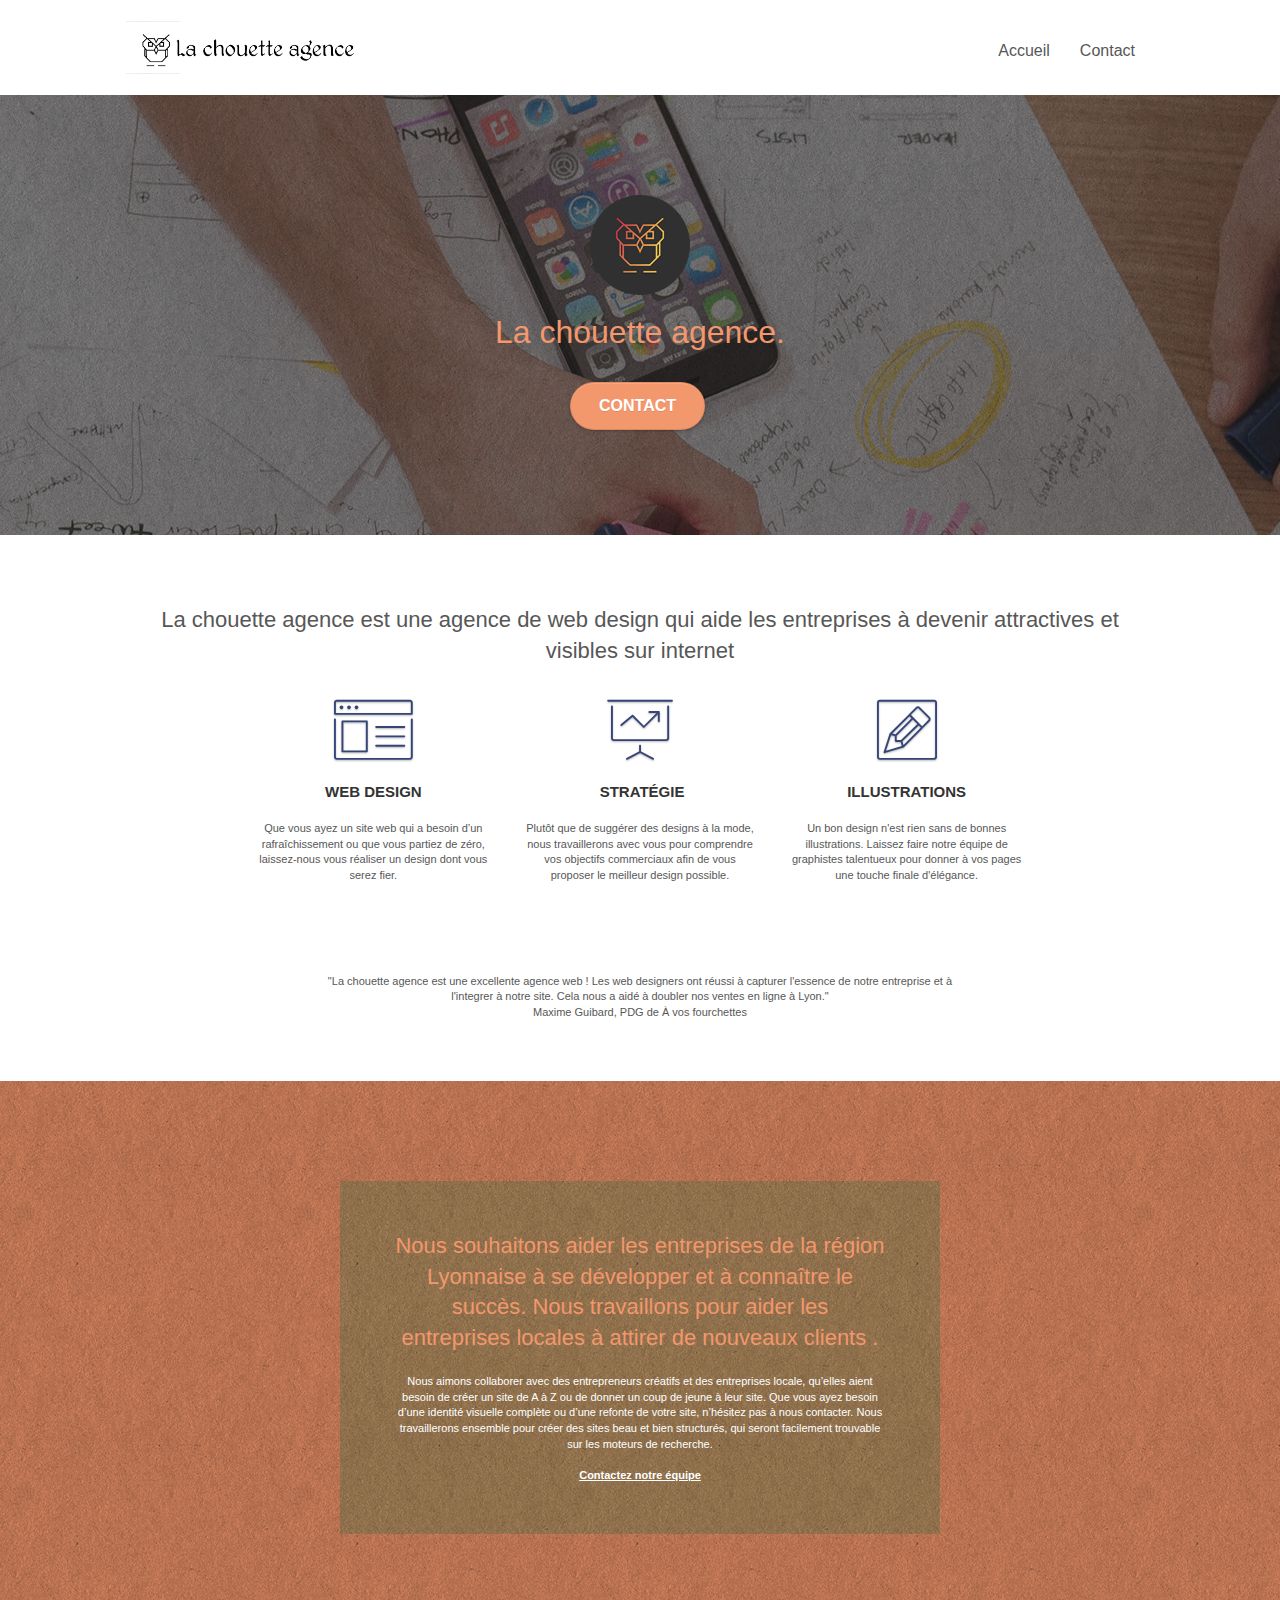
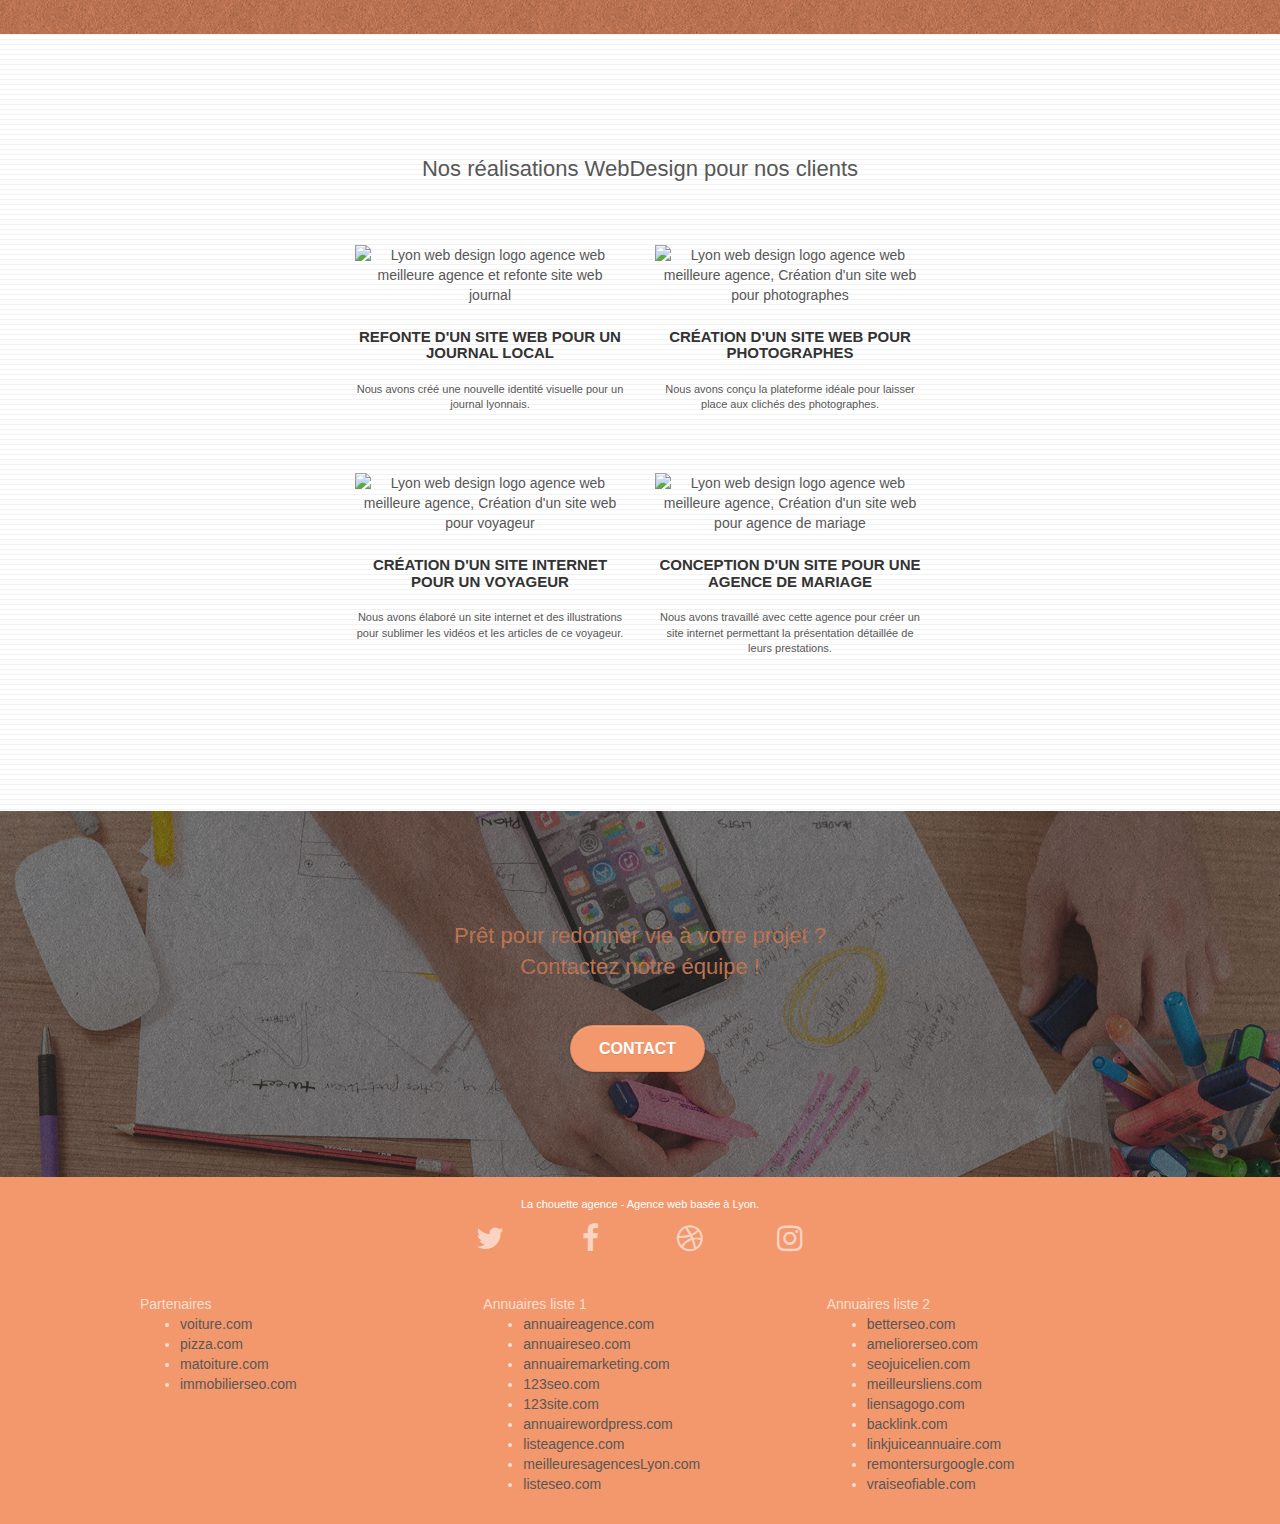
==== commit 7e815f0c: "d'autres changements seo" ====
--- a/index.html
+++ b/index.html
@@ -2,9 +2,10 @@
 <html lang="Default">
 <head>
     <meta charset="utf-8">
-    <meta name="keywords" content="seo, google, site web, site internet, agence design paris, agence design, agence design,agence design,agence design,agence design,agence design,agence design,agence design,agence design">
-    <meta name="description" content="">
+    <meta name="keywords" content="seo, google, site web, site internet, agence design Lyon, agence design, agence design,agence design,agence design,agence design,agence design,agence design,agence design,agence design">
+    <meta name="description" content="La chouette agence est une agence de web design basée sur Lyon. Création de site de A à Z personalisé et qui convient à vos besoins. Grâce à nous maximiser vos ventes en lignes!">
     <meta name="viewport" content="width=device-width, initial-scale=1.0, viewport-fit=cover">
+	<meta name="google-site-verification" content="yenCfBa6B7tiAiWxsFKR3tB5td8BWFM4gUZWG9gc3E0" />
     <link rel="shortcut icon" type="image/png" href="favicon.jpg">
     
 	<link rel="stylesheet" type="text/css" href="./css/bootstrap.css">
@@ -19,7 +20,7 @@
 	<script src="./js/jquery.touchSwipe.js" defer></script>
 	<script src="./js/gmaps.js"></script>
 
-    <title>.</title>
+    <title>La chouette agence</title>
 
     
 <!-- Analytics -->
@@ -37,9 +38,9 @@
 
 		<nav class="navbar row">
 			<div class="navbar-header">
-				<div class="keywords" style="color:#cccccc;font-size:1px;">Agence web à paris, stratégie web, web design, illustrations, design de site web, site web, web, internet, site internet, site</div>
-				<a class="navbar-brand" href="index.html"><img src="img/la-chouette-agence.png" alt="paris web design logo agence web meilleure agence" height="40" /></a>
-				<div class="keywords" style="color:#cccccc;font-size:1px;">Agence web à paris, stratégie web, web design, illustrations, design de site web, site web, web, internet, site internet, site</div>
+				<div class="keywords" style="color:#cccccc;font-size:1px;">Agence web à Lyon, stratégie web, web design, illustrations, design de site web, site web, web, internet, site internet, site</div>
+				<a class="navbar-brand" href="index.html"><img src="img/la-chouette-agence.png" alt="Lyon web design logo agence web meilleure agence" height="40" /></a>
+				<div class="keywords" style="color:#cccccc;font-size:1px;">Agence web à Lyon, stratégie web, web design, illustrations, design de site web, site web, web, internet, site internet, site</div>
 				<button id="nav-toggle" type="button" class="ui-navbar-toggle navbar-toggle" data-toggle="collapse" data-target=".navbar-1">
 					<span class="sr-only">Toggle navigation</span><span class="icon-bar"></span><span class="icon-bar"></span><span class="icon-bar"></span>
 				</button>
@@ -52,7 +53,7 @@
 					<li>
 					</li>
 					<li>
-						<a href="page2.html">page2 &gt;</a>
+						<a href="page2.html">Contact</a>
 					</li>
 				</ul>
 			</div>
@@ -66,7 +67,7 @@
 	<div class="container bloc-lg">
 		<div class="row tight-width-whitespace">
 			<div class="col-sm-12">
-				<img src="img/logo.png" class="center-block image-resize-mode" width="100" alt="La chouette agence, agence web paris, création logo paris" />
+				<img src="img/logo.png" class="center-block image-resize-mode" width="100" title="logo la chouette agence" alt="La chouette agence, agence web Lyon, création logo Lyon" />
 				<h1 class="text-center hero-bloc-text tc-white ">
 					La chouette agence.
 				</h1>
@@ -84,7 +85,7 @@
 	<div class="container bloc-md">
 		<div class="row">
 			<div class="col-sm-12 text-center">
-				<img alt="agence web, agence web paris, web design paris, stratégie web" src="img/title.png" />
+				<h2>La chouette agence est une agence de web design qui aide les entreprises à devenir attractives et visibles sur internet</h2>
 			</div>
 		</div>
 		<div class="row voffset-lg med-width-whitespace">
@@ -124,7 +125,7 @@
 		</div>
 		<div class="row voffset-lg voffset">
 			<div class="col-xs-12 col-md-8 col-md-offset-2 text-center">
-				<img alt="agence web, agence web paris, web design paris, stratégie web" src="img/citation.png" />
+				<p>"La chouette agence est une excellente agence web ! Les web designers ont réussi à capturer l'essence de notre entreprise et à l'integrer à notre site. Cela nous a aidé à doubler nos ventes en ligne à Lyon."<br><span class="nom_citation">Maxime Guibard, PDG de À vos fourchettes</span></p>
 
 			</div>
 		</div>
@@ -154,12 +155,12 @@
 	<div class="container bloc-lg">
 		<div class="row">
 			<div class="col-sm-12 text-center">
-				<img alt="agence web, agence web paris, web design paris, stratégie web" src="img/title2.png" />
+				<h2>Nos réalisations WebDesign pour nos clients</h2>
 			</div>
 		</div>
 		<div class="row tight-width-whitespace portfolio-row">
 			<div class="col-sm-6">
-				<a href="#" data-lightbox="img/1.jpg" data-gallery-id="gallery-1" data-caption="Refonte d'un site web pour un journal local" data-frame="snapshot-lb"><img src="img/1.jpg" alt="paris web design logo agence web meilleure agence et refonte site web journal" class="img-responsive portfolio-thumb" /></a>
+				<a href="#" data-lightbox="img/1.jpg" data-gallery-id="gallery-1" data-caption="Refonte d'un site web pour un journal local" data-frame="snapshot-lb"><img src="img_compressee\1.avif" alt="Lyon web design logo agence web meilleure agence et refonte site web journal" title="site web journal" class="img-responsive portfolio-thumb" /></a>
 				<h3 class="mg-md text-center">
 					Refonte d'un site web pour un journal local
 				</h3>
@@ -168,7 +169,7 @@
 				</p>
 			</div>
 			<div class="col-sm-6">
-				<a href="#" data-lightbox="img/2.jpg" data-gallery-id="gallery-1" data-caption="Création d'un site web pour photographes" data-frame="snapshot-lb"><img src="img/2.jpg" class="img-responsive portfolio-thumb" alt="paris web design logo agence web meilleure agence, Création d'un site web pour photographes" /></a>
+				<a href="#" data-lightbox="img/2.jpg" data-gallery-id="gallery-1" data-caption="Création d'un site web pour photographes" data-frame="snapshot-lb"><img src="img_compressee\2.avif" class="img-responsive portfolio-thumb" title="site web photographes" alt="Lyon web design logo agence web meilleure agence, Création d'un site web pour photographes" /></a>
 				<h3 class="mg-md text-center">
 					Création d'un site web pour photographes
 				</h3>
@@ -179,7 +180,7 @@
 		</div>
 		<div class="row tight-width-whitespace portfolio-row">
 			<div class="col-sm-6">
-				<a href="#" data-lightbox="img/3.bmp" data-gallery-id="gallery-1" data-caption="Création d'un site internet pour un voyageur" data-frame="snapshot-lb"><img src="img/3.bmp" class="img-responsive portfolio-thumb" alt="paris web design logo agence web meilleure agence, Création d'un site web pour voyageur"/></a>
+				<a href="#" data-lightbox="img/3.bmp" data-gallery-id="gallery-1" data-caption="Création d'un site internet pour un voyageur" data-frame="snapshot-lb"><img src="img_compressee\3.avif" class="img-responsive portfolio-thumb" title="site web voyageur" alt="Lyon web design logo agence web meilleure agence, Création d'un site web pour voyageur"/></a>
 				<h3 class="mg-md text-center">
 					Création d'un site internet pour un voyageur
 				</h3>
@@ -188,7 +189,7 @@
 				</p>
 			</div>
 			<div class="col-sm-6">
-				<a href="#" data-lightbox="img/4.bmp" data-gallery-id="gallery-1" data-caption="Conception d'un site pour une agence de mariage" data-frame="snapshot-lb"><img src="img/4.bmp" class="img-responsive portfolio-thumb" alt="paris web design logo agence web meilleure agence, Création d'un site web pour agence de mariage" /></a>
+				<a href="#" data-lightbox="img/4.bmp" data-gallery-id="gallery-1" data-caption="Conception d'un site pour une agence de mariage" data-frame="snapshot-lb"><img src="img_compressee\4.avif" class="img-responsive portfolio-thumb" title="site web mariage" alt="Lyon web design logo agence web meilleure agence, Création d'un site web pour agence de mariage" /></a>
 				<h3 class="mg-md text-center">
 					Conception d'un site pour une agence de mariage
 				</h3>
@@ -245,7 +246,7 @@
 							<a class="social" href="index.html"><span class="fa fa-instagram icon-md"></span></a>
 						</div>
 					</div>
-					<div class="keywords" style="color:#F3976C;">Agence web à paris, stratégie web, web design, illustrations, design de site web, site web, web, internet, site internet, site</div>
+					<div class="keywords" style="color:#F3976C;">Agence web à Lyon, stratégie web, web design, illustrations, design de site web, site web, web, internet, site internet, site</div>
 				</div>
 				<div class="row">
 					<div class="col-sm-4">
@@ -267,7 +268,7 @@
 							<li><a href="123site.com">123site.com</a></li>
 							<li><a href="annuairewordpress.com">annuairewordpress.com</a></li>
 							<li><a href="listeagence.com">listeagence.com</a></li>
-							<li><a href="meilleuresagencesparis.com">meilleuresagencesparis.com</a></li>
+							<li><a href="meilleuresagencesLyon.com">meilleuresagencesLyon.com</a></li>
 							<li><a href="listeseo.com">listeseo.com</a></li>
 						</ul>
 					</div>
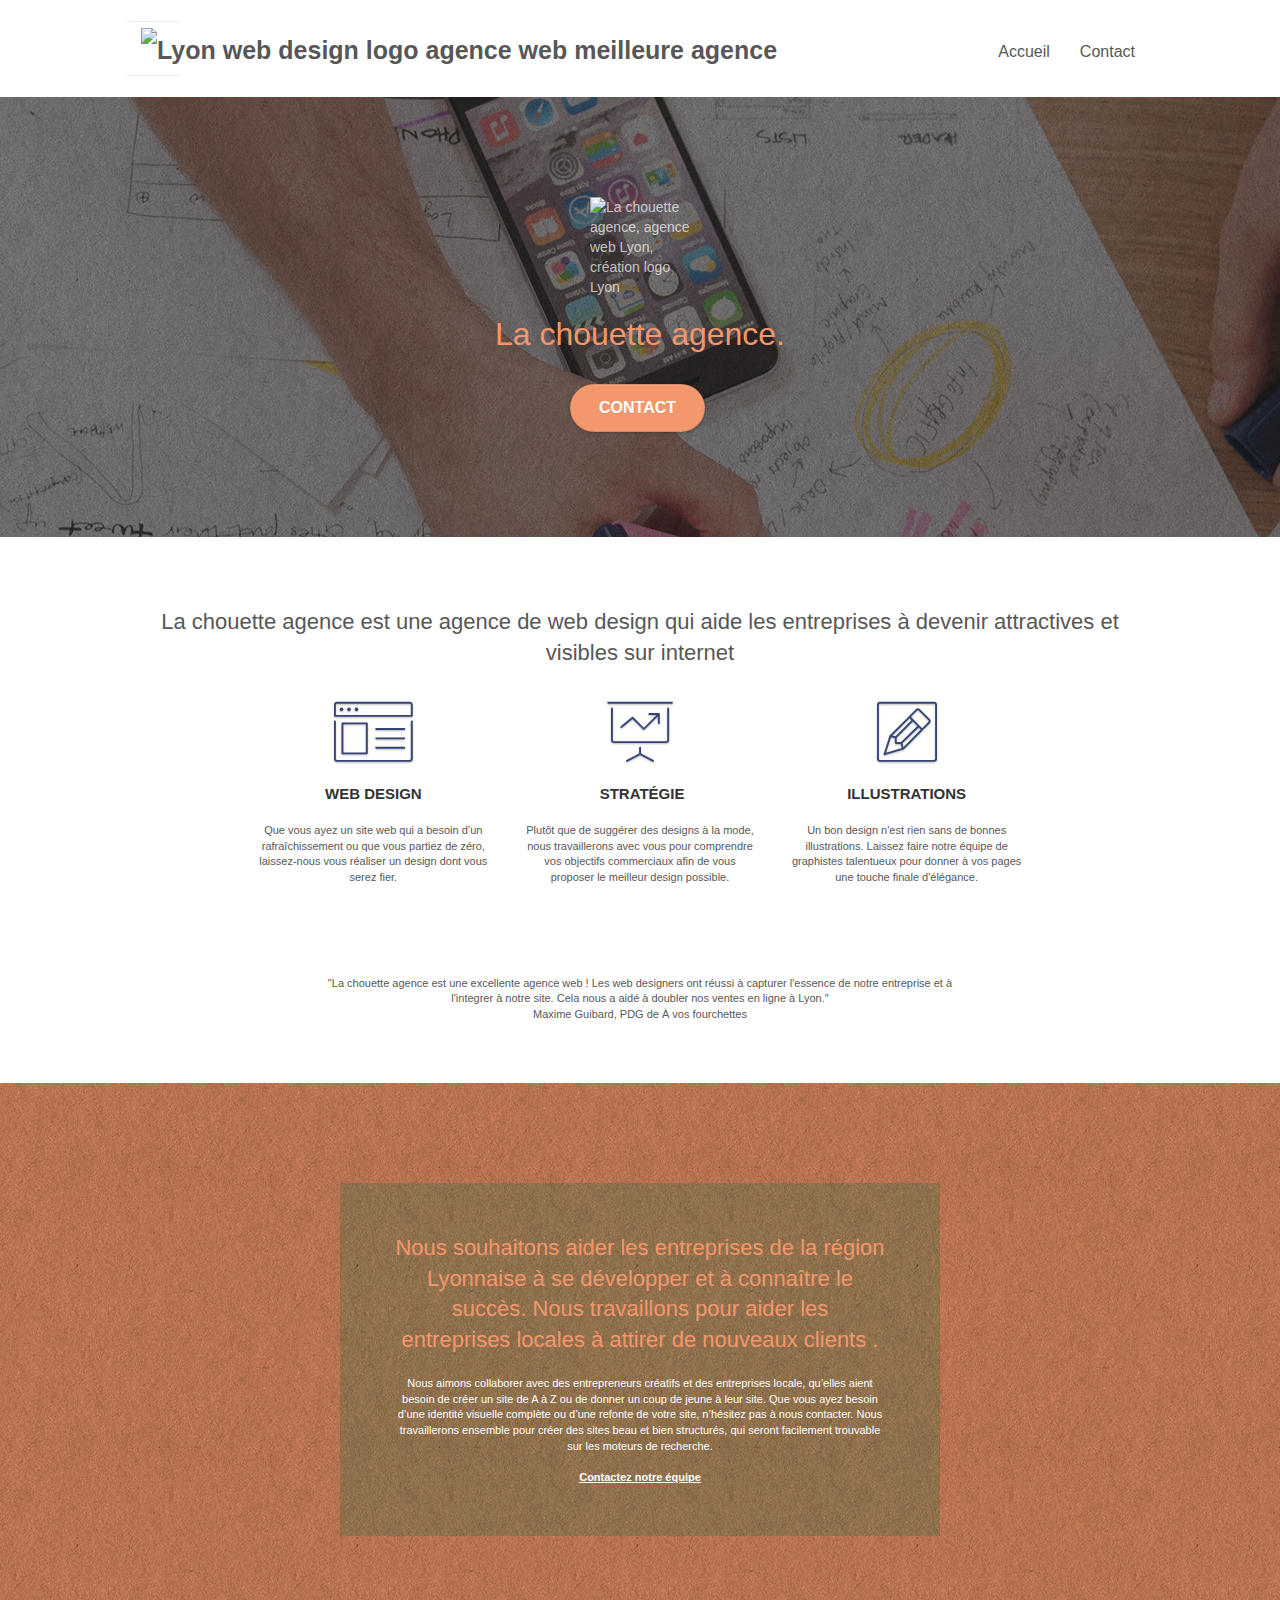
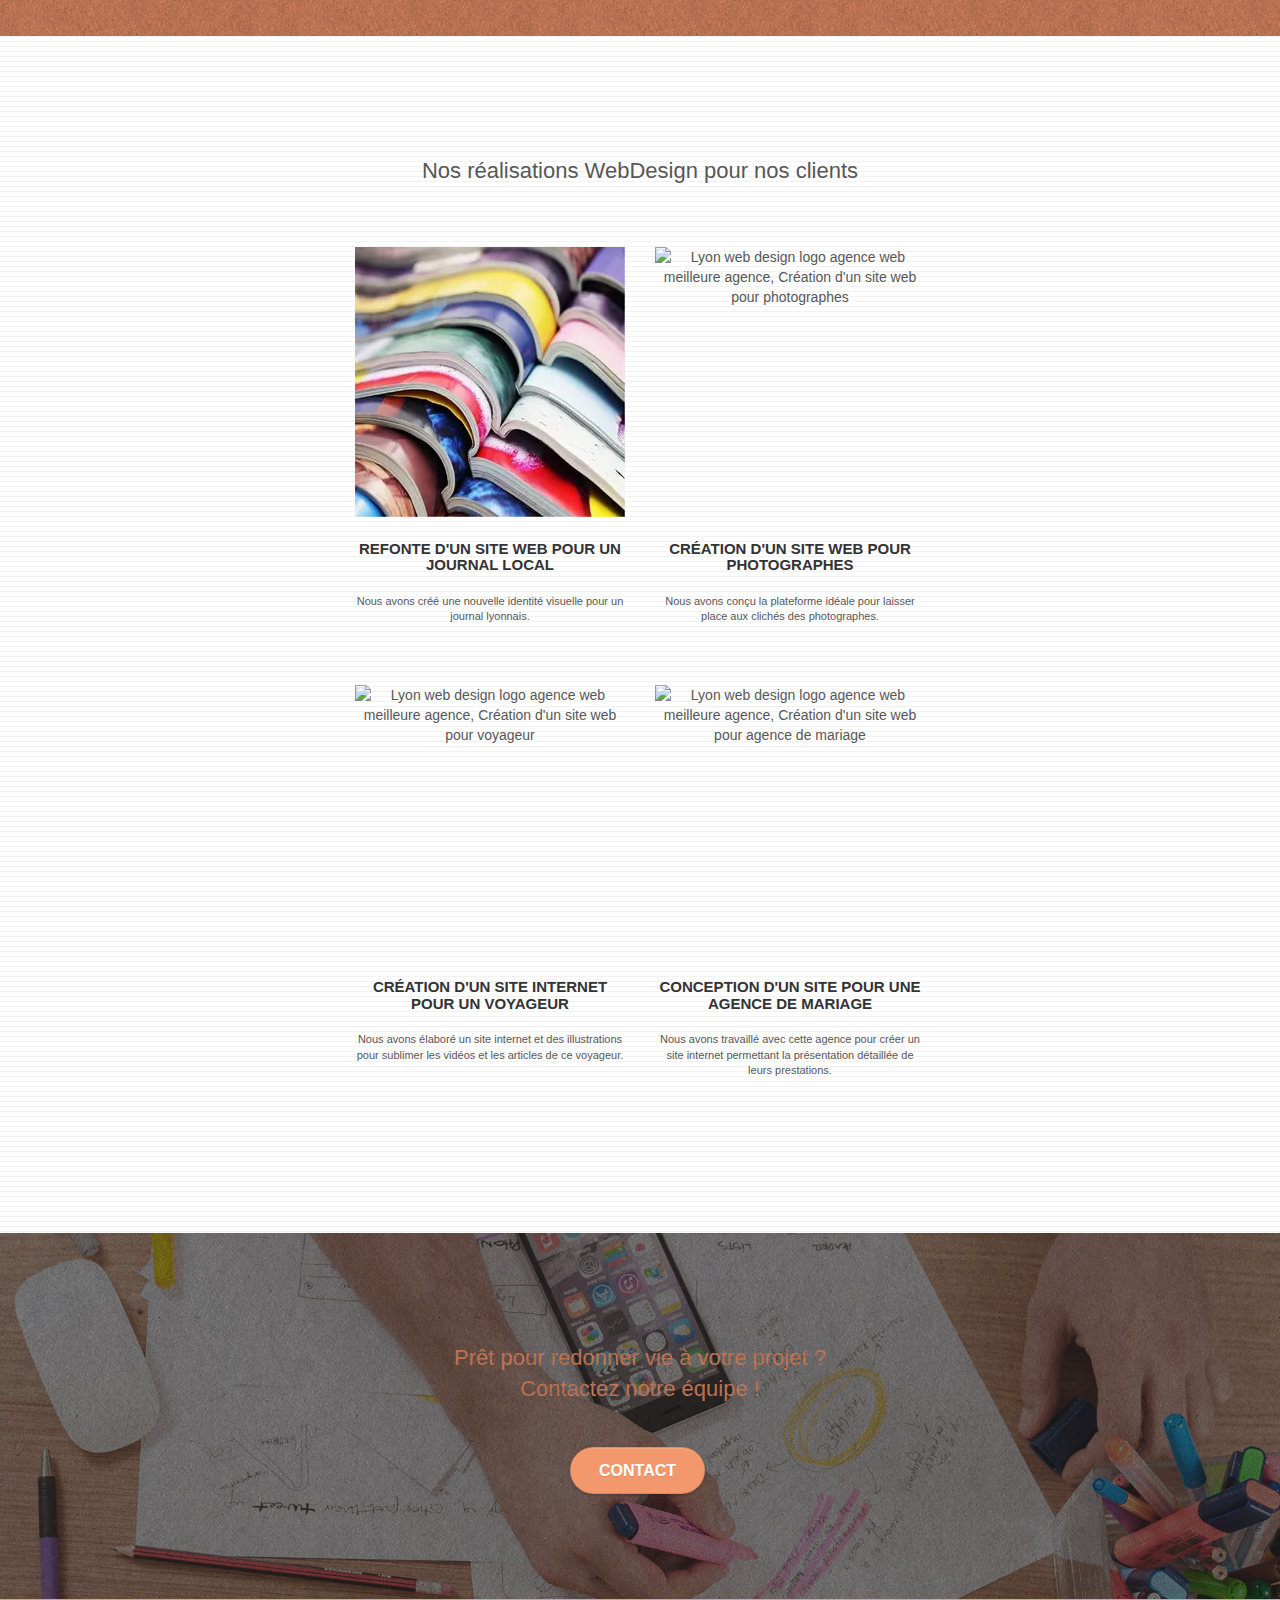
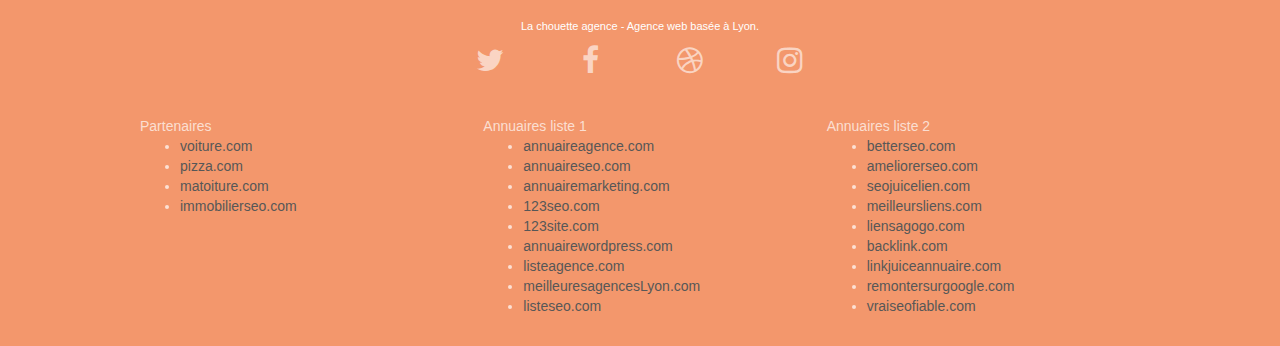
==== commit c1f5241c: "resize image 1" ====
--- a/index.html
+++ b/index.html
@@ -39,9 +39,9 @@
 		<nav class="navbar row">
 			<div class="navbar-header">
 				<div class="keywords" style="color:#cccccc;font-size:1px;">Agence web à Lyon, stratégie web, web design, illustrations, design de site web, site web, web, internet, site internet, site</div>
-				<a class="navbar-brand" href="index.html"><img src="img/la-chouette-agence.png" alt="Lyon web design logo agence web meilleure agence" height="40" /></a>
+				<a class="navbar-brand" href="index.html"><img src="img_compressee/la-chouette-agence.webp" width="214px" alt="Lyon web design logo agence web meilleure agence" height="40px" /></a>
 				<div class="keywords" style="color:#cccccc;font-size:1px;">Agence web à Lyon, stratégie web, web design, illustrations, design de site web, site web, web, internet, site internet, site</div>
-				<button id="nav-toggle" type="button" class="ui-navbar-toggle navbar-toggle" data-toggle="collapse" data-target=".navbar-1">
+				<button id="nav-toggle" type="button" width="48px" height="48px" class="ui-navbar-toggle navbar-toggle" data-toggle="collapse" data-target=".navbar-1">
 					<span class="sr-only">Toggle navigation</span><span class="icon-bar"></span><span class="icon-bar"></span><span class="icon-bar"></span>
 				</button>
 			</div>
@@ -67,7 +67,7 @@
 	<div class="container bloc-lg">
 		<div class="row tight-width-whitespace">
 			<div class="col-sm-12">
-				<img src="img/logo.png" class="center-block image-resize-mode" width="100" title="logo la chouette agence" alt="La chouette agence, agence web Lyon, création logo Lyon" />
+				<img src="img_compressee/logo.webp" class="center-block image-resize-mode" width="100px" height="100px"title="logo la chouette agence" alt="La chouette agence, agence web Lyon, création logo Lyon" />
 				<h1 class="text-center hero-bloc-text tc-white ">
 					La chouette agence.
 				</h1>
@@ -160,7 +160,7 @@
 		</div>
 		<div class="row tight-width-whitespace portfolio-row">
 			<div class="col-sm-6">
-				<a href="#" data-lightbox="img/1.jpg" data-gallery-id="gallery-1" data-caption="Refonte d'un site web pour un journal local" data-frame="snapshot-lb"><img src="img_compressee\1.avif" alt="Lyon web design logo agence web meilleure agence et refonte site web journal" title="site web journal" class="img-responsive portfolio-thumb" /></a>
+				<a href="#" data-lightbox="img/1.jpg" data-gallery-id="gallery-1" data-caption="Refonte d'un site web pour un journal local" data-frame="snapshot-lb"><img src="img_compressee/1.webp" width="270px" height="270px" alt="Lyon web design logo agence web meilleure agence et refonte site web journal" title="site web journal" class="img-responsive portfolio-thumb" /></a>
 				<h3 class="mg-md text-center">
 					Refonte d'un site web pour un journal local
 				</h3>
@@ -169,7 +169,7 @@
 				</p>
 			</div>
 			<div class="col-sm-6">
-				<a href="#" data-lightbox="img/2.jpg" data-gallery-id="gallery-1" data-caption="Création d'un site web pour photographes" data-frame="snapshot-lb"><img src="img_compressee\2.avif" class="img-responsive portfolio-thumb" title="site web photographes" alt="Lyon web design logo agence web meilleure agence, Création d'un site web pour photographes" /></a>
+				<a href="#" data-lightbox="img_compressee/2.avif" data-gallery-id="gallery-1" data-caption="Création d'un site web pour photographes" data-frame="snapshot-lb"><img src="img_compressee/2.avif"  width="270px" height="270px" class="img-responsive portfolio-thumb" title="site web photographes" alt="Lyon web design logo agence web meilleure agence, Création d'un site web pour photographes" /></a>
 				<h3 class="mg-md text-center">
 					Création d'un site web pour photographes
 				</h3>
@@ -180,7 +180,7 @@
 		</div>
 		<div class="row tight-width-whitespace portfolio-row">
 			<div class="col-sm-6">
-				<a href="#" data-lightbox="img/3.bmp" data-gallery-id="gallery-1" data-caption="Création d'un site internet pour un voyageur" data-frame="snapshot-lb"><img src="img_compressee\3.avif" class="img-responsive portfolio-thumb" title="site web voyageur" alt="Lyon web design logo agence web meilleure agence, Création d'un site web pour voyageur"/></a>
+				<a href="#" data-lightbox="img/3.bmp" data-gallery-id="gallery-1" data-caption="Création d'un site internet pour un voyageur" data-frame="snapshot-lb"><img src="img_compressee/3.avif"  width="270px" height="270px" class="img-responsive portfolio-thumb" title="site web voyageur" alt="Lyon web design logo agence web meilleure agence, Création d'un site web pour voyageur"/></a>
 				<h3 class="mg-md text-center">
 					Création d'un site internet pour un voyageur
 				</h3>
@@ -189,7 +189,7 @@
 				</p>
 			</div>
 			<div class="col-sm-6">
-				<a href="#" data-lightbox="img/4.bmp" data-gallery-id="gallery-1" data-caption="Conception d'un site pour une agence de mariage" data-frame="snapshot-lb"><img src="img_compressee\4.avif" class="img-responsive portfolio-thumb" title="site web mariage" alt="Lyon web design logo agence web meilleure agence, Création d'un site web pour agence de mariage" /></a>
+				<a href="#" data-lightbox="img/4.bmp" data-gallery-id="gallery-1" data-caption="Conception d'un site pour une agence de mariage" data-frame="snapshot-lb"><img src="img_compressee/4.avif"  width="270px" height="270px"  class="img-responsive portfolio-thumb" title="site web mariage" alt="Lyon web design logo agence web meilleure agence, Création d'un site web pour agence de mariage" /></a>
 				<h3 class="mg-md text-center">
 					Conception d'un site pour une agence de mariage
 				</h3>
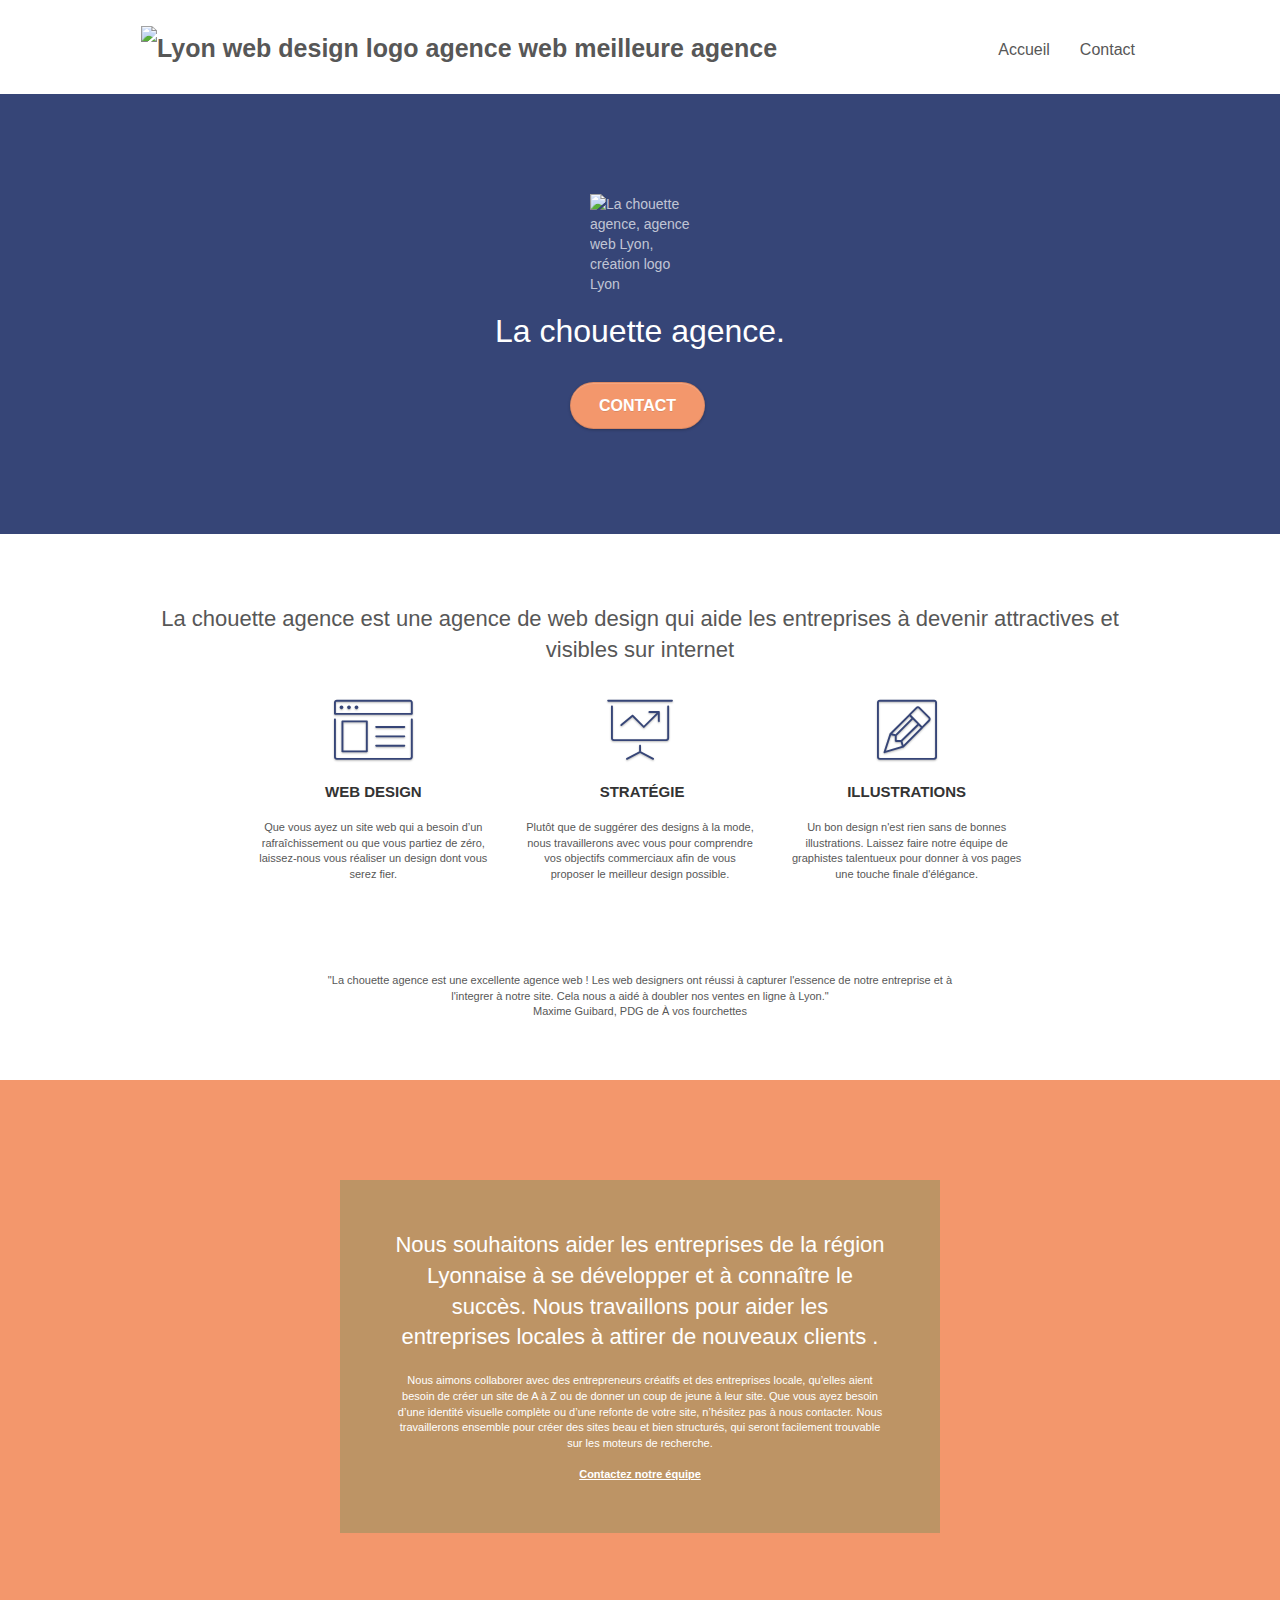
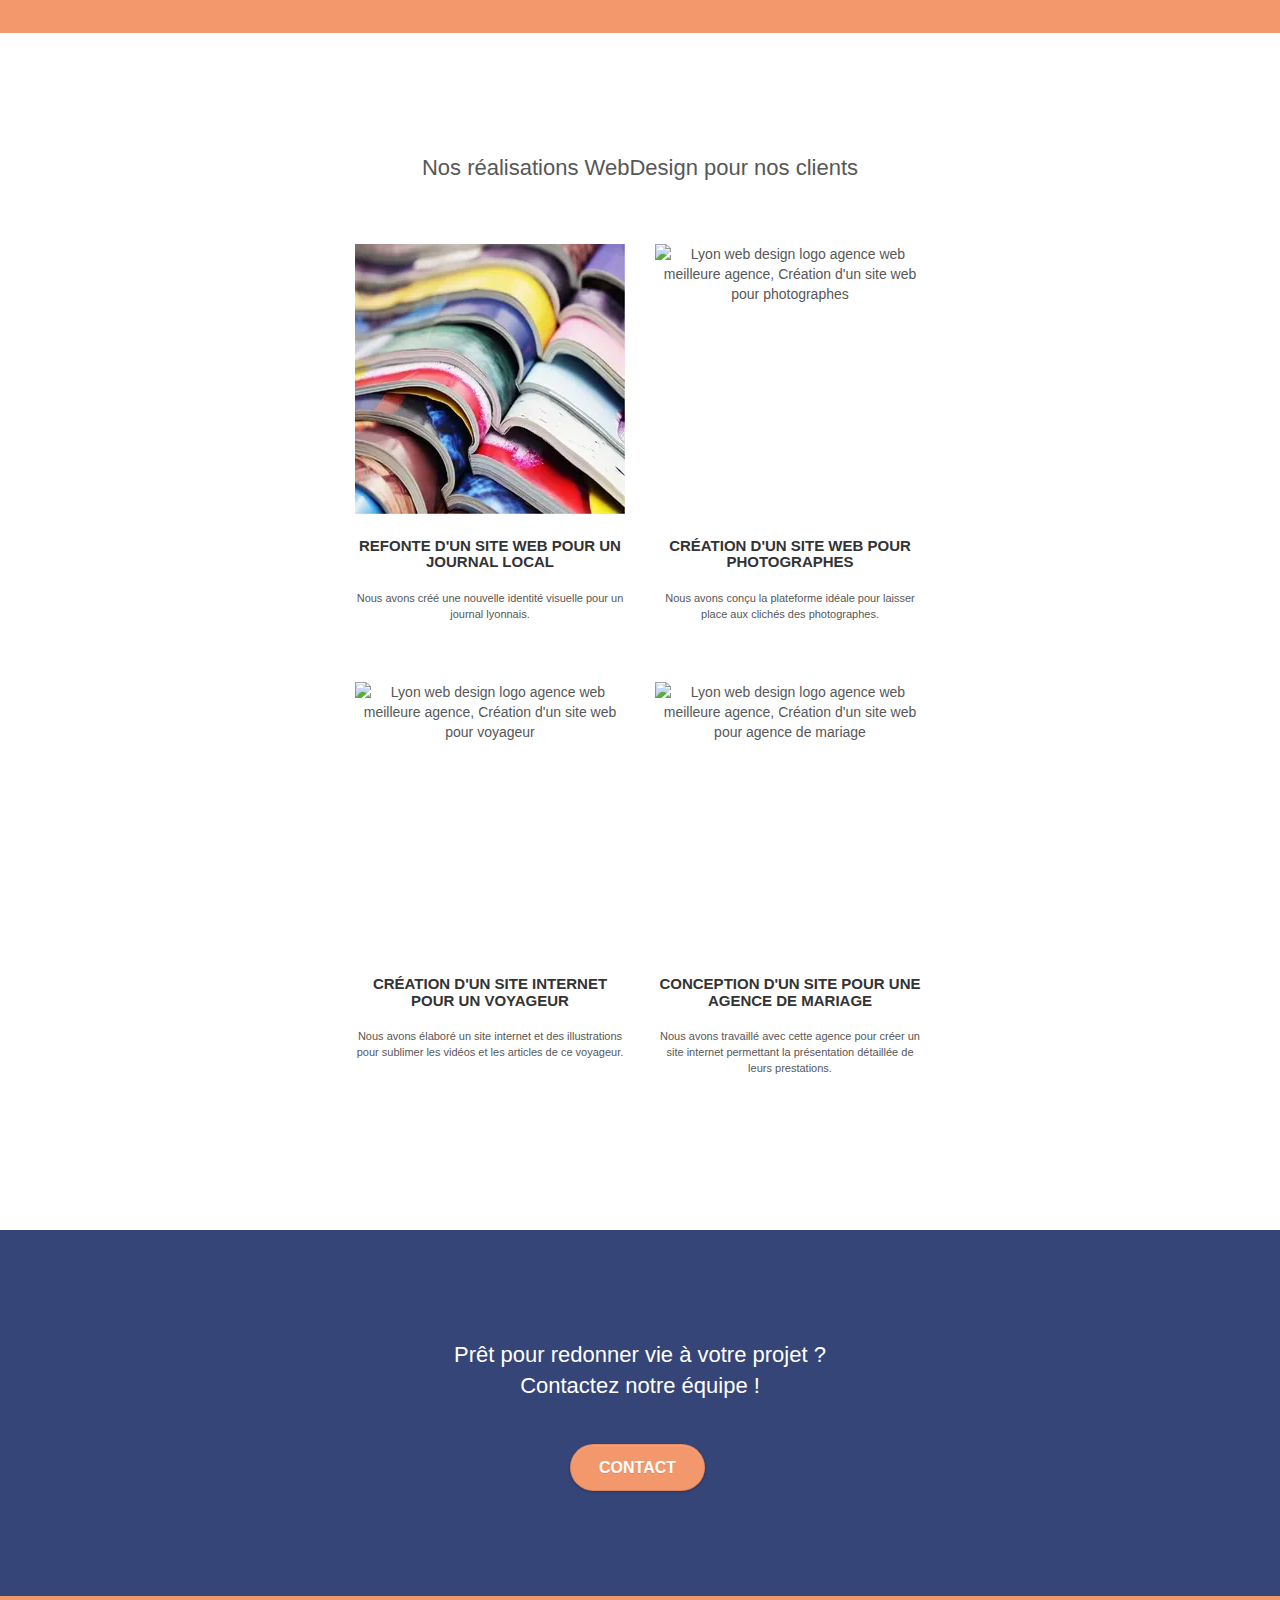
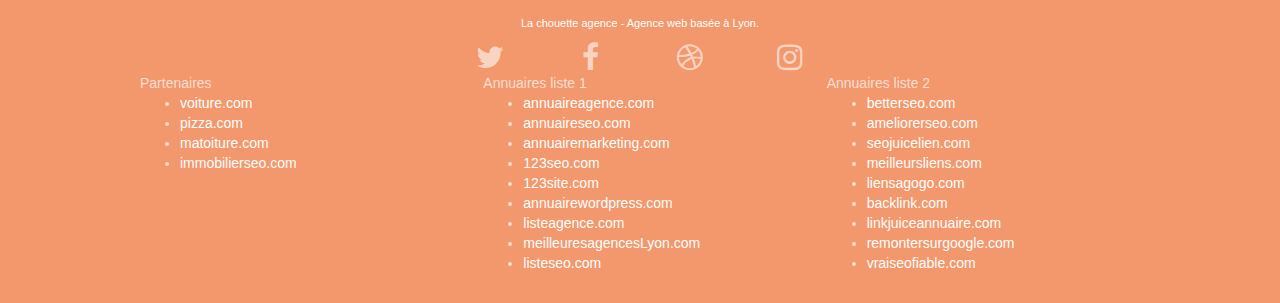
==== commit 9c023c2f: "ajout seo" ====
--- a/index.html
+++ b/index.html
@@ -1,5 +1,5 @@
 <!doctype html>
-<html lang="Default">
+<html lang="fr">
 <head>
     <meta charset="utf-8">
     <meta name="keywords" content="seo, google, site web, site internet, agence design Lyon, agence design, agence design,agence design,agence design,agence design,agence design,agence design,agence design,agence design">
@@ -38,9 +38,7 @@
 
 		<nav class="navbar row">
 			<div class="navbar-header">
-				<div class="keywords" style="color:#cccccc;font-size:1px;">Agence web à Lyon, stratégie web, web design, illustrations, design de site web, site web, web, internet, site internet, site</div>
 				<a class="navbar-brand" href="index.html"><img src="img_compressee/la-chouette-agence.webp" width="214px" alt="Lyon web design logo agence web meilleure agence" height="40px" /></a>
-				<div class="keywords" style="color:#cccccc;font-size:1px;">Agence web à Lyon, stratégie web, web design, illustrations, design de site web, site web, web, internet, site internet, site</div>
 				<button id="nav-toggle" type="button" width="48px" height="48px" class="ui-navbar-toggle navbar-toggle" data-toggle="collapse" data-target=".navbar-1">
 					<span class="sr-only">Toggle navigation</span><span class="icon-bar"></span><span class="icon-bar"></span><span class="icon-bar"></span>
 				</button>
@@ -246,44 +244,43 @@
 							<a class="social" href="index.html"><span class="fa fa-instagram icon-md"></span></a>
 						</div>
 					</div>
-					<div class="keywords" style="color:#F3976C;">Agence web à Lyon, stratégie web, web design, illustrations, design de site web, site web, web, internet, site internet, site</div>
 				</div>
 				<div class="row">
 					<div class="col-sm-4">
 						Partenaires
 							<ul>
-								<li><a href="voiture.com">voiture.com</a></li>
-								<li><a href="pizza.com">pizza.com</a></li>
-								<li><a href="matoiture.com">matoiture.com</a></li>
-								<li><a href="immobilierseo.com">immobilierseo.com</a></li>
+								<li><a class="lien_footer" href="voiture.com">voiture.com</a></li>
+								<li><a class="lien_footer" href="pizza.com">pizza.com</a></li>
+								<li><a class="lien_footer" href="matoiture.com">matoiture.com</a></li>
+								<li><a class="lien_footer" href="immobilierseo.com">immobilierseo.com</a></li>
 							</ul>		
 					</div>
 					<div class="col-sm-4">
 						Annuaires liste 1
 						<ul>
-							<li><a href="annuaireagence.com">annuaireagence.com</a></li>
-							<li><a href="annuaireseo.com">annuaireseo.com</a></li>
-							<li><a href="annuairemarketing.com">annuairemarketing.com</a></li>
-							<li><a href="123seoture.com">123seo.com</a></li>
-							<li><a href="123site.com">123site.com</a></li>
-							<li><a href="annuairewordpress.com">annuairewordpress.com</a></li>
-							<li><a href="listeagence.com">listeagence.com</a></li>
-							<li><a href="meilleuresagencesLyon.com">meilleuresagencesLyon.com</a></li>
-							<li><a href="listeseo.com">listeseo.com</a></li>
+							<li><a class="lien_footer" href="annuaireagence.com">annuaireagence.com</a></li>
+							<li><a class="lien_footer" href="annuaireseo.com">annuaireseo.com</a></li>
+							<li><a class="lien_footer" href="annuairemarketing.com">annuairemarketing.com</a></li>
+							<li><a class="lien_footer" href="123seoture.com">123seo.com</a></li>
+							<li><a class="lien_footer" href="123site.com">123site.com</a></li>
+							<li><a class="lien_footer" href="annuairewordpress.com">annuairewordpress.com</a></li>
+							<li><a class="lien_footer" href="listeagence.com">listeagence.com</a></li>
+							<li><a class="lien_footer" href="meilleuresagencesLyon.com">meilleuresagencesLyon.com</a></li>
+							<li><a class="lien_footer" href="listeseo.com">listeseo.com</a></li>
 						</ul>
 					</div>
 					<div class="col-sm-4">
 						Annuaires liste 2
 						<ul>
-							<li><a href="betterseo.com">betterseo.com</a></li>
-							<li><a href="ameliorerseo.com">ameliorerseo.com</a></li>
-							<li><a href="seojuicelien.com">seojuicelien.com</a></li>
-							<li><a href="meilleursliens.com">meilleursliens.com</a></li>
-							<li><a href="liensagogo.com">liensagogo.com</a></li>
-							<li><a href="backlink.com">backlink.com</a></li>
-							<li><a href="linkjuiceannuaire.com">linkjuiceannuaire.com</a></li>
-							<li><a href="remontersurgoogle.com">remontersurgoogle.com</a></li>
-							<li><a href="vraiseofiable.com">vraiseofiable.com</a></li>
+							<li><a class="lien_footer" href="betterseo.com">betterseo.com</a></li>
+							<li><a class="lien_footer" href="ameliorerseo.com">ameliorerseo.com</a></li>
+							<li><a class="lien_footer" href="seojuicelien.com">seojuicelien.com</a></li>
+							<li><a  class="lien_footer" href="meilleursliens.com">meilleursliens.com</a></li>
+							<li><a class="lien_footer" href="liensagogo.com">liensagogo.com</a></li>
+							<li><a class="lien_footer" href="backlink.com">backlink.com</a></li>
+							<li><a class="lien_footer" href="linkjuiceannuaire.com">linkjuiceannuaire.com</a></li>
+							<li><a class="lien_footer" href="remontersurgoogle.com">remontersurgoogle.com</a></li>
+							<li><a class="lien_footer" href="vraiseofiable.com">vraiseofiable.com</a></li>
 						</ul>
 					</div>
 				</div>
--- a/style.css
+++ b/style.css
@@ -1,1042 +1 @@
-body {
-    margin: 0;
-    padding: 0;
-    background: #FFF;
-    overflow-x: hidden;
-    -webkit-font-smoothing: antialiased;
-    -moz-osx-font-smoothing: grayscale;
-}
-
-a,
-button {
-    transition: all .3s ease-in-out;
-    outline: none!important;
-}
-
-a:hover {
-    text-decoration: none;
-    cursor: pointer;
-}
-
-#page-loading-blocs-notifaction {
-    position: fixed;
-    top: 0;
-    bottom: 0;
-    width: 100%;
-    z-index: 100000;
-    background: #FFFFFF url("img/pageload-spinner.gif") no-repeat center center;
-}
-
-.bloc {
-    width: 100%;
-    clear: both;
-    background: 50% 50% no-repeat;
-    padding: 0 50px;
-    -webkit-background-size: cover;
-    -moz-background-size: cover;
-    -o-background-size: cover;
-    background-size: cover;
-    position: relative;
-}
-
-.bloc .container {
-    padding-left: 0;
-    padding-right: 0;
-}
-
-.bloc-lg {
-    padding: 100px 50px;
-}
-
-.bloc-md {
-    padding: 50px;
-}
-
-.bloc-sm {
-    padding: 20px 50px;
-}
-
-.bg-center,
-.bg-l-edge,
-.bg-r-edge,
-.bg-t-edge,
-.bg-b-edge,
-.bg-tl-edge,
-.bg-bl-edge,
-.bg-tr-edge,
-.bg-br-edge,
-.bg-repeat {
-    -webkit-background-size: auto!important;
-    -moz-background-size: auto!important;
-    -o-background-size: auto!important;
-    background-size: auto!important;
-}
-
-.bg-repeat {
-    background: repeat;
-}
-
-.bg-t-edge {
-    background: top no-repeat;
-}
-
-.bloc-bg-texture::before {
-    content: "";
-    background-size: 2px 2px;
-    position: absolute;
-    top: 0;
-    bottom: 0;
-    left: 0;
-    right: 0;
-}
-
-.texture-paper::before {
-    background: url("img/texture-paper.png");
-    background-size: 280px 280px;
-}
-
-.b-parallax {
-    background-attachment: fixed;
-}
-
-.d-bloc {
-    color: rgba(255, 255, 255, .7);
-}
-
-.d-bloc button:hover {
-    color: rgba(255, 255, 255, .9);
-}
-
-.d-bloc .icon-round,
-.d-bloc .icon-square,
-.d-bloc .icon-rounded,
-.d-bloc .icon-semi-rounded-a,
-.d-bloc .icon-semi-rounded-b {
-    border-color: rgba(255, 255, 255, .9);
-}
-
-.d-bloc .divider-h span {
-    border-color: rgba(255, 255, 255, .2);
-}
-
-.d-bloc .a-btn,
-.d-bloc .navbar a,
-.d-bloc .navbar-brand,
-.d-bloc a .icon-sm,
-.d-bloc a .icon-md,
-.d-bloc a .icon-lg,
-.d-bloc a .icon-xl,
-.d-bloc h1 a,
-.d-bloc h2 a,
-.d-bloc h3 a,
-.d-bloc h4 a,
-.d-bloc h5 a,
-.d-bloc h6 a,
-.d-bloc p a {
-    color: rgba(255, 255, 255, .6);
-}
-
-.d-bloc .a-btn:hover,
-.d-bloc .navbar a:hover,
-.d-bloc .navbar-brand:hover,
-.d-bloc a:hover .icon-sm,
-.d-bloc a:hover .icon-md,
-.d-bloc a:hover .icon-lg,
-.d-bloc a:hover .icon-xl,
-.d-bloc h1 a:hover,
-.d-bloc h2 a:hover,
-.d-bloc h3 a:hover,
-.d-bloc h4 a:hover,
-.d-bloc h5 a:hover,
-.d-bloc h6 a:hover,
-.d-bloc p a:hover {
-    color: rgba(255, 255, 255, 1);
-}
-
-.d-bloc .navbar-toggle .icon-bar {
-    background: rgba(255, 255, 255, 1);
-}
-
-.d-bloc .btn-wire,
-.d-bloc .btn-wire:hover {
-    color: rgba(255, 255, 255, 1);
-    border-color: rgba(255, 255, 255, 1);
-}
-
-.d-bloc .panel {
-    color: rgba(0, 0, 0, .5);
-}
-
-.d-bloc .panel button:hover {
-    color: rgba(0, 0, 0, .7);
-}
-
-.d-bloc .panel icon {
-    border-color: rgba(0, 0, 0, .7);
-}
-
-.d-bloc .panel .divider-h span {
-    border-color: rgba(0, 0, 0, .1);
-}
-
-.d-bloc .panel .a-btn {
-    color: rgba(0, 0, 0, .6);
-}
-
-.d-bloc .panel .a-btn:hover {
-    color: rgba(0, 0, 0, 1);
-}
-
-.d-bloc .panel .btn-wire,
-.d-bloc .panel .btn-wire:hover {
-    color: rgba(0, 0, 0, .7);
-    border-color: rgba(0, 0, 0, .3);
-}
-
-.d-bloc .panel,
-.l-bloc {
-    color: rgba(0, 0, 0, .5);
-}
-
-.d-bloc .panel button:hover,
-.l-bloc button:hover {
-    color: rgba(0, 0, 0, .7);
-}
-
-.l-bloc .icon-round,
-.l-bloc .icon-square,
-.l-bloc .icon-rounded,
-.l-bloc .icon-semi-rounded-a,
-.l-bloc .icon-semi-rounded-b {
-    border-color: rgba(0, 0, 0, .7);
-}
-
-.d-bloc .panel .divider-h span,
-.l-bloc .divider-h span {
-    border-color: rgba(0, 0, 0, .1);
-}
-
-.d-bloc .panel .a-btn,
-.l-bloc .a-btn,
-.l-bloc .navbar a,
-.l-bloc .navbar-brand,
-.l-bloc a .icon-sm,
-.l-bloc a .icon-md,
-.l-bloc a .icon-lg,
-.l-bloc a .icon-xl,
-.l-bloc h1 a,
-.l-bloc h2 a,
-.l-bloc h3 a,
-.l-bloc h4 a,
-.l-bloc h5 a,
-.l-bloc h6 a,
-.l-bloc p a {
-    color: rgba(0, 0, 0, .6);
-}
-
-.d-bloc .panel .a-btn:hover,
-.l-bloc .a-btn:hover,
-.l-bloc .navbar a:hover,
-.l-bloc .navbar-brand:hover,
-.l-bloc a:hover .icon-sm,
-.l-bloc a:hover .icon-md,
-.l-bloc a:hover .icon-lg,
-.l-bloc a:hover .icon-xl,
-.l-bloc h1 a:hover,
-.l-bloc h2 a:hover,
-.l-bloc h3 a:hover,
-.l-bloc h4 a:hover,
-.l-bloc h5 a:hover,
-.l-bloc h6 a:hover,
-.l-bloc p a:hover {
-    color: rgba(0, 0, 0, 1);
-}
-
-.l-bloc .navbar-toggle .icon-bar {
-    color: rgba(0, 0, 0, .6);
-}
-
-.d-bloc .panel .btn-wire,
-.d-bloc .panel .btn-wire:hover,
-.l-bloc .btn-wire,
-.l-bloc .btn-wire:hover {
-    color: rgba(0, 0, 0, .7);
-    border-color: rgba(0, 0, 0, .3);
-}
-
-.voffset {
-    margin-top: 30px;
-}
-
-.voffset-lg {
-    margin-top: 80px;
-}
-
-.row-no-gutters {
-    margin-right: 0;
-    margin-left: 0;
-}
-
-.row.row-no-gutters > [class^="col-"],
-.row.row-no-gutters > [class*=" col-"] {
-    padding-right: 0;
-    padding-left: 0;
-}
-
-#bloc-1-hero h1 {
-    font-size: 32px;
-}
-
-.navbar {
-    margin-bottom: 0;
-    z-index: 1;
-}
-
-.navbar-brand {
-    height: auto;
-    padding: 3px 15px;
-    font-size: 25px;
-    font-weight: normal;
-    font-weight: 600;
-    line-height: 44px;
-}
-
-.navbar-brand img {
-    max-height: 200px;
-    margin: 0 5px 0 0;
-    display: inline;
-}
-
-.navbar-brand img[src$=svg] {
-    min-width: 100px;
-}
-
-.nav-center .navbar-brand img {
-    margin: 0;
-}
-
-.navbar .nav {
-    padding-top: 2px;
-    margin-right: -16px;
-    float: right;
-    z-index: 1;
-}
-
-.nav > li {
-    float: left;
-    margin-top: 4px;
-    font-size: 16px;
-}
-
-.navbar-nav .open .dropdown-menu > li > a {
-    text-align: inherit;
-}
-
-.nav > li a:hover,
-.nav > li a:focus {
-    background: transparent;
-}
-
-.navbar-toggle {
-    margin: 10px 10px 0 0;
-    border: 0px;
-}
-
-.navbar-toggle:hover {
-    background: transparent!important;
-}
-
-.navbar-toggle .icon-bar {
-    background-color: rgba(0, 0, 0, .5);
-    width: 26px;
-}
-
-.nav-invert .navbar .nav {
-    float: left;
-}
-
-.nav-invert .navbar-header,
-.nav-invert .navbar-brand {
-    float: right;
-    position: relative;
-    z-index: 2;
-}
-
-@media (min-width: 768px) {
-    .site-navigation {
-        position: absolute;
-        top: 50%;
-        right: 20px;
-        transform: translate(0, -50%);
-        -webkit-transform: translateY(-50%);
-    }
-    .nav > li .dropdown-menu a,
-    .nav > li .dropdown-menu a:hover {
-        color: #484848;
-    }
-    .nav-invert .site-navigation {
-        left: 0;
-        right: 0;
-    }
-    .nav-center {
-        text-align: center;
-    }
-    .nav-center .navbar-header {
-        width: 100%;
-    }
-    .nav-center .navbar-header,
-    .nav-center .navbar-brand,
-    .nav-center .nav > li {
-        float: none;
-        display: inline-block;
-    }
-    .nav-center .site-navigation {
-        position: relative;
-        width: 100%;
-        right: 0;
-        margin-right: 0px;
-        margin-top: 20px;
-    }
-    .nav-center.mini-nav .navbar-toggle {
-        float: none;
-        margin: 10px auto 0;
-    }
-}
-
-.nav > li > .dropdown a {
-    background: none!important;
-    display: block;
-    padding: 14px 15px;
-}
-
-nav .caret {
-    margin: 0 5px;
-}
-
-.dropdown-menu .dropdown-menu {
-    top: -8px;
-    left: 100%;
-}
-
-.dropdown-menu .dropmenu-flow-right {
-    top: 100%;
-    left: 0;
-    margin-left: -1px;
-    border-top-left-radius: 0;
-    border-top-right-radius: 0;
-}
-
-.dropdown-menu .dropdown span {
-    border: 4px solid black;
-    border-top-color: transparent;
-    border-right-color: transparent;
-    border-bottom-color: transparent;
-    margin: 6px -5px 0 0!important;
-    float: right;
-}
-
-.mg-md {
-    margin-top: 10px;
-    margin-bottom: 20px;
-}
-
-.mg-lg {
-    margin-top: 10px;
-    margin-bottom: 40px;
-}
-
-.btn {
-    margin: 0 5px 5px 0;
-}
-
-.btn.pull-right {
-    margin: 0 0 5px 5px;
-}
-
-.btn-d,
-.btn-d:hover,
-.btn-d:focus {
-    color: #FFF;
-    background: rgba(0, 0, 0, .3);
-}
-
-button {
-    outline: none!important;
-}
-
-.btn-rd {
-    border-radius: 40px;
-}
-
-.btn-clean {
-    border: 1px solid rgba(0, 0, 0, .08);
-    border-bottom-color: rgba(0, 0, 0, .1);
-    text-shadow: 0 1px 0 rgba(0, 0, 1, .1);
-    box-shadow: 0 1px 3px rgba(0, 0, 1, .25), inset 0 1px 0 0 rgba(255, 255, 255, .15);
-}
-
-.icon-md {
-    font-size: 30px!important;
-}
-
-.icon-lg {
-    font-size: 60px!important;
-}
-
-.sm-shadow {
-    text-shadow: 0 1px 2px rgba(0, 0, 0, .3);
-}
-
-.panel-sq,
-.panel-sq .panel-heading,
-.panel-sq .panel-footer {
-    border-radius: 0;
-}
-
-.panel-rd {
-    border-radius: 30px;
-}
-
-.panel-rd .panel-heading {
-    border-radius: 29px 29px 0 0;
-}
-
-.panel-rd .panel-footer {
-    border-radius: 0 0 29px 29px;
-}
-
-.form-control {
-    border-color: rgba(0, 0, 0, .1);
-    box-shadow: none;
-}
-
-.scrollToTop {
-    width: 40px;
-    height: 40px;
-    position: fixed;
-    bottom: 20px;
-    right: 20px;
-    opacity: 0;
-    z-index: 500;
-    transition: all .3s ease-in-out;
-}
-
-.scrollToTop span {
-    margin-top: 6px;
-}
-
-.showScrollTop {
-    font-size: 14px;
-    opacity: 1;
-}
-
-a[data-lightbox] {
-    position: relative;
-    display: block;
-    text-align: center;
-}
-
-a[data-lightbox]:hover::before {
-    content: "+";
-    font-family: "HelveticaNeue-Light", "Helvetica Neue Light", "Helvetica Neue", Helvetica, Arial;
-    font-size: 32px;
-    width: 50px;
-    height: 50px;
-    margin-left: -25px;
-    border-radius: 50%;
-    background: rgba(0, 0, 0, .6);
-    color: #FFF;
-    font-weight: 100;
-    z-index: 1;
-    position: absolute;
-    top: 50%;
-    transform: translateY(-50%);
-    -webkit-transform: translateY(-50%);
-}
-
-a[data-lightbox]:hover img {
-    opacity: 0.6;
-    -webkit-animation-fill-mode: none;
-    animation-fill-mode: none;
-}
-
-#lightbox-modal {
-    display: flex;
-    align-items: center;
-}
-
-#lightbox-modal .modal-dialog {
-    width: 90%;
-    max-width: 900px;
-    margin: 0 auto 0;
-}
-
-#lightbox-modal .modal-dialog img {
-    max-height: 90vh;
-    margin: 0 auto;
-}
-
-.lightbox-caption {
-    padding: 20px;
-    color: #FFF;
-    background: rgba(0, 0, 0, .5);
-    position: absolute;
-    left: 15px;
-    right: 15px;
-    bottom: 5px;
-}
-
-.close-lightbox {
-    color: #FFF;
-    font-size: 30px;
-    position: absolute;
-    top: 20px;
-    right: 20px;
-    z-index: 20;
-    background: rgba(0, 0, 0, .5);
-    border: none;
-    line-height: 30px;
-    padding: 0 9px 5px;
-    opacity: 0.3;
-}
-
-.close-lightbox:hover,
-.next-lightbox:hover,
-.prev-lightbox:hover {
-    opacity: 1.0;
-    color: #FFF;
-}
-
-.next-lightbox,
-.prev-lightbox {
-    font-size: 20px;
-    color: rgba(255, 255, 255, .9);
-    background: rgba(0, 0, 0, .5);
-    transition: all .2s ease-in-out;
-    position: absolute;
-    top: 45%;
-    z-index: 1;
-    opacity: 0.4;
-}
-
-.next-lightbox {
-    padding: 6px 8px 1px 13px;
-    right: 25px;
-}
-
-.prev-lightbox {
-    padding: 6px 13px 1px 10px;
-    left: 25px;
-}
-
-.snapshot-lb .modal-body {
-    padding-bottom: 45px;
-}
-
-.snapshot-lb .lightbox-caption {
-    padding: 0;
-    color: rgba(0, 0, 0, .5);
-    background: none;
-}
-
-h1,
-h2,
-h3,
-h4,
-h5,
-h6,
-p,
-label,
-.btn,
-a {
-    font-family: "helvetica";
-    font-weight: 400;
-    color: #575757!important;
-}
-
-.container {
-    max-width: 1000px;
-}
-
-.hero-bloc-text {
-    font-size: 38px;
-}
-
-.hero-bloc-text-sub {
-    font-size: 36px;
-}
-
-.statement-bloc-text {
-    line-height: 26px;
-    font-style: italic;
-    font-size: 20px;
-    text-align: center;
-    font-weight: lighter;
-    max-width: 520px;
-    margin: auto auto auto auto;
-}
-
-p {
-    font-size: 11px;
-}
-
-.tight-width-whitespace {
-    max-width: 600px;
-    margin: auto auto auto auto;
-}
-
-.h1 {
-    font-size: 20px;
-    font-family: "Open Sans";
-}
-
-.cta-hero {
-    margin-top: 22px;
-    color: #FFFFFF!important;
-    text-transform: uppercase;
-    padding: 12px 28px 12px 28px;
-    font-size: 16px;
-    font-weight: 700;
-}
-
-.social {
-    max-width: 400px;
-    margin: auto auto auto auto;
-}
-
-h2 {
-    font-size: 22px;
-    line-height: 1.4em;
-}
-
-h3 {
-    font-size: 15px;
-    text-transform: uppercase;
-    font-weight: 700;
-    color: #333333!important;
-}
-
-.med-width-whitespace {
-    max-width: 800px;
-    margin: auto auto auto auto;
-    box-shadow: 0px 0px 0px #000000;
-}
-
-h1 {
-    color: #333333!important;
-}
-
-h4 {
-    color: #333333!important;
-}
-
-.icons {
-    margin-bottom: 14px;
-    margin-top: 24px;
-}
-
-.white {
-    color: #FFFFFF!important;
-}
-
-.portfolio-thumb {
-    margin-bottom: 24px;
-}
-
-.portfolio-row {
-    margin-bottom: 44px;
-    margin-top: 50px;
-}
-
-.avatar {
-    box-shadow: 0px 4px 9px rgba(0, 0, 0, 0.3);
-}
-
-.black-background {
-    background-color: rgba(165, 147, 99, 0.7);
-    padding: 40px 40px 40px 40px;
-}
-
-.bold-link {
-    font-weight: 900;
-    text-decoration: underline!important;
-}
-
-.bgc-white {
-    background-color: #FFFFFF;
-}
-
-.bgc-dark-slate-blue {
-    background-color: #364577;
-}
-
-.bgc-atomic-tangerine {
-    background-color: #F3976C;
-}
-
-.tc-white {
-    color: #F3976C!important;
-}
-
-.btn-atomic-tangerine {
-    background: #F3976C;
-    color: #FFFFFF!important;
-}
-
-.btn-atomic-tangerine:hover {
-    background: #c27956!important;
-    color: #FFFFFF!important;
-}
-
-.ltc-white {
-    color: #FFFFFF!important;
-}
-
-.ltc-white:hover {
-    color: #cccccc!important;
-}
-
-.ltc-atomic-tangerine {
-    color: #F3976C!important;
-}
-
-.ltc-atomic-tangerine:hover {
-    color: #c27956!important;
-}
-
-.icon-dark-slate-blue {
-    color: #364577!important;
-    border-color: #364577!important;
-}
-
-.bg-dots-bg {
-    background-image: url("img/dots-bg.png");
-}
-
-.bg-lines-h2-bg {
-    background-image: url("img/lines-h2-bg.png");
-}
-
-.bg-banniere {
-    background-image: url("img/la-chouette-agence-banniere.jpg");
-}
-
-.bg-presentation {
-    background-image: url("img/image-de-presentation.bmp");
-}
-
-@media (max-width: 1024px) {
-    .bloc {
-        padding-left: 20px;
-        padding-right: 20px;
-    }
-    .bloc.full-width-bloc,
-    .bloc-tile-2.full-width-bloc .container,
-    .bloc-tile-3.full-width-bloc .container,
-    .bloc-tile-4.full-width-bloc .container {
-        padding-left: 0;
-        padding-right: 0;
-    }
-}
-
-@media (max-width: 992px) and (min-width: 768px) {
-    .navbar .nav {
-        max-width: 80%
-    }
-    .nav-center.navbar .nav {
-        max-width: 100%
-    }
-}
-
-@media only screen and (min-device-width: 768px) and (max-device-width: 1024px) and (orientation: landscape) {
-    .b-parallax {
-        background-attachment: scroll;
-    }
-}
-
-@media only screen and (min-device-width: 1024px) and (max-device-width: 1366px) and (-webkit-min-device-pixel-ratio: 1.5) {
-    .b-parallax {
-        background-attachment: scroll;
-    }
-}
-
-@media (max-width: 991px) {
-    .container {
-        width: 100%;
-    }
-    .b-parallax {
-        background-attachment: scroll;
-    }
-    .page-container,
-    #hero-bloc {
-        overflow-x: hidden;
-        position: relative;
-    }
-    .bloc {
-        padding-left: constant(safe-area-inset-left);
-        padding-right: constant(safe-area-inset-right);
-    }
-    .bloc-group,
-    .bloc-group .bloc {
-        display: block;
-        width: 100%;
-    }
-    .bloc-fill-screen .fill-bloc-top-edge,
-    .bloc-fill-screen .fill-bloc-bottom-edge {
-        padding: 0 20px;
-        padding-left: constant(safe-area-inset-left);
-        padding-right: constant(safe-area-inset-right);
-    }
-}
-
-@media (max-width: 767px) {
-    .page-container {
-        overflow-x: hidden;
-        position: relative;
-    }
-    h1,
-    h2,
-    h3,
-    h4,
-    h5,
-    h6,
-    p,
-    #disqus_thread {
-        padding-left: 10px!important;
-        padding-right: 10px!important;
-    }
-    .b-parallax {
-        background-attachment: scroll;
-    }
-    .navbar .nav {
-        padding-top: 0;
-        border-top: 1px solid rgba(0, 0, 0, .2);
-        float: none!important;
-    }
-    .navbar.row {
-        margin-left: 0;
-        margin-right: 0;
-    }
-    .site-navigation {
-        position: inherit;
-        transform: none;
-        -webkit-transform: none;
-        -ms-transform: none;
-    }
-    .nav > li {
-        margin-top: 0;
-        border-bottom: 1px solid rgba(0, 0, 0, .1);
-        background: rgba(0, 0, 0, .05);
-        text-align: left;
-        padding-left: 15px;
-        width: 100%;
-    }
-    .nav > li:hover {
-        background: rgba(0, 0, 0, .08);
-    }
-    .dropdown .dropdown a .caret {
-        float: none;
-        margin: 5px 0 0 10px!important;
-        border: 4px solid black;
-        border-bottom-color: transparent;
-        border-right-color: transparent;
-        border-left-color: transparent;
-    }
-    #hero-bloc .navbar .nav {
-        background: rgba(0, 0, 0, .8);
-    }
-    #hero-bloc .navbar .nav a {
-        color: rgba(255, 255, 255, .6);
-    }
-    .hero {
-        padding: 50px 0;
-    }
-    .hero-nav {
-        left: -1px;
-        right: -1px;
-    }
-    .navbar-collapse {
-        padding: 0;
-        overflow-x: hidden;
-        -webkit-box-shadow: none;
-        box-shadow: none;
-    }
-    .navbar-brand img {
-        max-height: 40px;
-        width: auto;
-    }
-    .nav-invert .navbar-header {
-        float: none;
-        width: 100%;
-    }
-    .nav-invert .navbar-toggle {
-        float: left;
-        margin-left: 10px;
-    }
-    .bloc {
-        padding-left: 0;
-        padding-right: 0;
-    }
-    .bloc-xxl,
-    .bloc-xl,
-    .bloc-lg {
-        padding: 40px 0;
-    }
-    .bloc-sm,
-    .bloc-md {
-        padding-left: 0;
-        padding-right: 0;
-    }
-    .bloc-tile-2 .container,
-    .bloc-tile-3 .container,
-    .bloc-tile-4 .container,
-    .bloc-fill-screen .fill-bloc-top-edge,
-    .bloc-fill-screen .fill-bloc-bottom-edge {
-        padding-left: 0;
-        padding-right: 0;
-    }
-    .a-block {
-        padding: 0 10px;
-    }
-    .btn-dwn {
-        display: none;
-    }
-    .voffset {
-        margin-top: 5px;
-    }
-    .voffset-md {
-        margin-top: 20px;
-    }
-    .voffset-lg {
-        margin-top: 30px;
-    }
-    form {
-        padding: 5px;
-    }
-    .close-lightbox {
-        display: inline-block;
-    }
-    .blocsapp-device-iphone5 {
-        background-size: 216px 425px;
-        padding-top: 60px;
-        width: 216px;
-        height: 425px;
-    }
-    .blocsapp-device-iphone5 img {
-        width: 180px;
-        height: 320px;
-    }
-}
-
-@media (max-width: 400px) {
-    .bloc {
-        padding-left: 0;
-        padding-right: 0;
-    }
-}
-
-@media (max-width: 767px) {
-    .bloc-mob-center-text {
-        text-align: center;
-    }
-}+body{margin:0;padding:0;background:#FFF;overflow-x:hidden;-webkit-font-smoothing:antialiased;-moz-osx-font-smoothing:grayscale}a,button{transition:all .3s ease-in-out;outline:none!important}a:hover{text-decoration:none;cursor:pointer}#page-loading-blocs-notifaction{position:fixed;top:0;bottom:0;width:100%;z-index:100000;background:#FFF url(img/pageload-spinner.gif) no-repeat center center}.bloc{width:100%;clear:both;background:50% 50% no-repeat;padding:0 50px;-webkit-background-size:cover;-moz-background-size:cover;-o-background-size:cover;background-size:cover;position:relative}.bloc .container{padding-left:0;padding-right:0}.bloc-lg{padding:100px 50px}.bloc-md{padding:50px}.bloc-sm{padding:20px 50px}.bg-center,.bg-l-edge,.bg-r-edge,.bg-t-edge,.bg-b-edge,.bg-tl-edge,.bg-bl-edge,.bg-tr-edge,.bg-br-edge,.bg-repeat{-webkit-background-size:auto!important;-moz-background-size:auto!important;-o-background-size:auto!important;background-size:auto!important}.bg-repeat{background:repeat}.bg-t-edge{background:top no-repeat}.bloc-bg-texture::before{content:"";background-size:2px 2px;position:absolute;top:0;bottom:0;left:0;right:0}.texture-paper::before{background:url(img_compressee/texture-paper.webp);background-size:280px 280px}.b-parallax{background-attachment:fixed}.d-bloc{color:rgba(255,255,255,.7)}.d-bloc button:hover{color:rgba(255,255,255,.9)}.d-bloc .icon-round,.d-bloc .icon-square,.d-bloc .icon-rounded,.d-bloc .icon-semi-rounded-a,.d-bloc .icon-semi-rounded-b{border-color:rgba(255,255,255,.9)}.d-bloc .divider-h span{border-color:rgba(255,255,255,.2)}.d-bloc .a-btn,.d-bloc .navbar a,.d-bloc .navbar-brand,.d-bloc a .icon-sm,.d-bloc a .icon-md,.d-bloc a .icon-lg,.d-bloc a .icon-xl,.d-bloc h1 a,.d-bloc h2 a,.d-bloc h3 a,.d-bloc h4 a,.d-bloc h5 a,.d-bloc h6 a,.d-bloc p a{color:rgba(255,255,255,.6)}.d-bloc .a-btn:hover,.d-bloc .navbar a:hover,.d-bloc .navbar-brand:hover,.d-bloc a:hover .icon-sm,.d-bloc a:hover .icon-md,.d-bloc a:hover .icon-lg,.d-bloc a:hover .icon-xl,.d-bloc h1 a:hover,.d-bloc h2 a:hover,.d-bloc h3 a:hover,.d-bloc h4 a:hover,.d-bloc h5 a:hover,.d-bloc h6 a:hover,.d-bloc p a:hover{color:rgba(255,255,255,1)}.d-bloc .navbar-toggle .icon-bar{background:rgba(255,255,255,1)}.d-bloc .btn-wire,.d-bloc .btn-wire:hover{color:rgba(255,255,255,1);border-color:rgba(255,255,255,1)}.d-bloc .panel{color:rgba(0,0,0,.5)}.d-bloc .panel button:hover{color:rgba(0,0,0,.7)}.d-bloc .panel icon{border-color:rgba(0,0,0,.7)}.d-bloc .panel .divider-h span{border-color:rgba(0,0,0,.1)}.d-bloc .panel .a-btn{color:rgba(0,0,0,.6)}.d-bloc .panel .a-btn:hover{color:rgba(0,0,0,1)}.d-bloc .panel .btn-wire,.d-bloc .panel .btn-wire:hover{color:rgba(0,0,0,.7);border-color:rgba(0,0,0,.3)}.d-bloc .panel,.l-bloc{color:rgba(0,0,0,.5)}.d-bloc .panel button:hover,.l-bloc button:hover{color:rgba(0,0,0,.7)}.l-bloc .icon-round,.l-bloc .icon-square,.l-bloc .icon-rounded,.l-bloc .icon-semi-rounded-a,.l-bloc .icon-semi-rounded-b{border-color:rgba(0,0,0,.7)}.d-bloc .panel .divider-h span,.l-bloc .divider-h span{border-color:rgba(0,0,0,.1)}.d-bloc .panel .a-btn,.l-bloc .a-btn,.l-bloc .navbar a,.l-bloc .navbar-brand,.l-bloc a .icon-sm,.l-bloc a .icon-md,.l-bloc a .icon-lg,.l-bloc a .icon-xl,.l-bloc h1 a,.l-bloc h2 a,.l-bloc h3 a,.l-bloc h4 a,.l-bloc h5 a,.l-bloc h6 a,.l-bloc p a{color:rgba(0,0,0,.6)}.d-bloc .panel .a-btn:hover,.l-bloc .a-btn:hover,.l-bloc .navbar a:hover,.l-bloc .navbar-brand:hover,.l-bloc a:hover .icon-sm,.l-bloc a:hover .icon-md,.l-bloc a:hover .icon-lg,.l-bloc a:hover .icon-xl,.l-bloc h1 a:hover,.l-bloc h2 a:hover,.l-bloc h3 a:hover,.l-bloc h4 a:hover,.l-bloc h5 a:hover,.l-bloc h6 a:hover,.l-bloc p a:hover{color:rgba(0,0,0,1)}.l-bloc .navbar-toggle .icon-bar{color:rgba(0,0,0,.6)}.d-bloc .panel .btn-wire,.d-bloc .panel .btn-wire:hover,.l-bloc .btn-wire,.l-bloc .btn-wire:hover{color:rgba(0,0,0,.7);border-color:rgba(0,0,0,.3)}.voffset{margin-top:30px}.voffset-lg{margin-top:80px}.row-no-gutters{margin-right:0;margin-left:0}.row.row-no-gutters>[class^="col-"],.row.row-no-gutters>[class*=" col-"]{padding-right:0;padding-left:0}#bloc-1-hero h1{font-size:32px}.navbar{margin-bottom:0;z-index:1}.navbar-brand{height:auto;padding:3px 15px;font-size:25px;font-weight:400;font-weight:600;line-height:44px}.navbar-brand img{max-height:200px;margin:0 5px 0 0;display:inline}.navbar-brand img[src$=svg]{min-width:100px}.nav-center .navbar-brand img{margin:0}.navbar .nav{padding-top:2px;margin-right:-16px;float:right;z-index:1}.nav>li{float:left;margin-top:4px;font-size:16px}.navbar-nav .open .dropdown-menu>li>a{text-align:inherit}.nav>li a:hover,.nav>li a:focus{background:transparent}.navbar-toggle{margin:10px 10px 0 0;border:0}.navbar-toggle:hover{background:transparent!important}.navbar-toggle .icon-bar{background-color:rgba(0,0,0,.5);width:26px}.nav-invert .navbar .nav{float:left}.nav-invert .navbar-header,.nav-invert .navbar-brand{float:right;position:relative;z-index:2}@media (min-width:768px){.site-navigation{position:absolute;top:50%;right:20px;transform:translate(0,-50%);-webkit-transform:translateY(-50%)}.nav>li .dropdown-menu a,.nav>li .dropdown-menu a:hover{color:#484848}.nav-invert .site-navigation{left:0;right:0}.nav-center{text-align:center}.nav-center .navbar-header{width:100%}.nav-center .navbar-header,.nav-center .navbar-brand,.nav-center .nav>li{float:none;display:inline-block}.nav-center .site-navigation{position:relative;width:100%;right:0;margin-right:0;margin-top:20px}.nav-center.mini-nav .navbar-toggle{float:none;margin:10px auto 0}}.nav>li>.dropdown a{background:none!important;display:block;padding:14px 15px}nav .caret{margin:0 5px}.dropdown-menu .dropdown-menu{top:-8px;left:100%}.dropdown-menu .dropmenu-flow-right{top:100%;left:0;margin-left:-1px;border-top-left-radius:0;border-top-right-radius:0}.dropdown-menu .dropdown span{border:4px solid #000;border-top-color:transparent;border-right-color:transparent;border-bottom-color:transparent;margin:6px -5px 0 0!important;float:right}.mg-md{margin-top:10px;margin-bottom:20px}.mg-lg{margin-top:10px;margin-bottom:40px}.btn{margin:0 5px 5px 0}.btn.pull-right{margin:0 0 5px 5px}.btn-d,.btn-d:hover,.btn-d:focus{color:#FFF;background:rgba(0,0,0,.3)}button{outline:none!important}.btn-rd{border-radius:40px}.btn-clean{border:1px solid rgba(0,0,0,.08);border-bottom-color:rgba(0,0,0,.1);text-shadow:0 1px 0 rgba(0,0,1,.1);box-shadow:0 1px 3px rgba(0,0,1,.25),inset 0 1px 0 0 rgba(255,255,255,.15)}.icon-md{font-size:30px!important}.icon-lg{font-size:60px!important}.sm-shadow{text-shadow:0 1px 2px rgba(0,0,0,.3)}.panel-sq,.panel-sq .panel-heading,.panel-sq .panel-footer{border-radius:0}.panel-rd{border-radius:30px}.panel-rd .panel-heading{border-radius:29px 29px 0 0}.panel-rd .panel-footer{border-radius:0 0 29px 29px}.form-control{border-color:rgba(0,0,0,.1);box-shadow:none}.scrollToTop{width:40px;height:40px;position:fixed;bottom:20px;right:20px;opacity:0;z-index:500;transition:all .3s ease-in-out}.scrollToTop span{margin-top:6px}.showScrollTop{font-size:14px;opacity:1}a[data-lightbox]{position:relative;display:block;text-align:center}a[data-lightbox]:hover::before{content:"+";font-family:"HelveticaNeue-Light","Helvetica Neue Light","Helvetica Neue",Helvetica,Arial;font-size:32px;width:50px;height:50px;margin-left:-25px;border-radius:50%;background:rgba(0,0,0,.6);color:#FFF;font-weight:100;z-index:1;position:absolute;top:50%;transform:translateY(-50%);-webkit-transform:translateY(-50%)}a[data-lightbox]:hover img{opacity:.6;-webkit-animation-fill-mode:none;animation-fill-mode:none}#lightbox-modal{display:flex;align-items:center}#lightbox-modal .modal-dialog{width:90%;max-width:900px;margin:0 auto 0}#lightbox-modal .modal-dialog img{max-height:90vh;margin:0 auto}.lightbox-caption{padding:20px;color:#FFF;background:rgba(0,0,0,.5);position:absolute;left:15px;right:15px;bottom:5px}.close-lightbox{color:#FFF;font-size:30px;position:absolute;top:20px;right:20px;z-index:20;background:rgba(0,0,0,.5);border:none;line-height:30px;padding:0 9px 5px;opacity:.3}.close-lightbox:hover,.next-lightbox:hover,.prev-lightbox:hover{opacity:1;color:#FFF}.next-lightbox,.prev-lightbox{font-size:20px;color:rgba(255,255,255,.9);background:rgba(0,0,0,.5);transition:all .2s ease-in-out;position:absolute;top:45%;z-index:1;opacity:.4}.next-lightbox{padding:6px 8px 1px 13px;right:25px}.prev-lightbox{padding:6px 13px 1px 10px;left:25px}.snapshot-lb .modal-body{padding-bottom:45px}.snapshot-lb .lightbox-caption{padding:0;color:rgba(0,0,0,.5);background:none}h1,h2,h3,h4,h5,h6,p,label,.btn,a{font-family:"helvetica";font-weight:400;color:#575757!important}.container{max-width:1000px}.hero-bloc-text{font-size:38px}.hero-bloc-text-sub{font-size:36px}.statement-bloc-text{line-height:26px;font-style:italic;font-size:20px;text-align:center;font-weight:lighter;max-width:520px;margin:auto auto auto auto}p{font-size:11px}.tight-width-whitespace{max-width:600px;margin:auto auto auto auto}.h1{font-size:20px;font-family:"Open Sans"}.cta-hero{margin-top:22px;color:#FFFFFF!important;text-transform:uppercase;padding:12px 28px 12px 28px;font-size:16px;font-weight:700}.social{max-width:400px;margin:auto auto auto auto}h2{font-size:22px;line-height:1.4em}h3{font-size:15px;text-transform:uppercase;font-weight:700;color:#333333!important}.med-width-whitespace{max-width:800px;margin:auto auto auto auto;box-shadow:0 0 0 #000}h1{color:#333333!important}h4{color:#333333!important}.icons{margin-bottom:14px;margin-top:24px}.white{color:#FFFFFF!important}.portfolio-thumb{margin-bottom:24px}.portfolio-row{margin-bottom:44px;margin-top:50px}.avatar{box-shadow:0 4px 9px rgba(0,0,0,.3)}.black-background{background-color:rgba(165,147,99,.7);padding:40px 40px 40px 40px}.bold-link{font-weight:900;text-decoration:underline!important}.bgc-white{background-color:#FFF}.bgc-dark-slate-blue{background-color:#364577}.bgc-atomic-tangerine{background-color:#F3976C}.tc-white{color: #FFF!important;}.btn-atomic-tangerine{background:#F3976C;color:#FFFFFF!important}.btn-atomic-tangerine:hover{background:#c27956!important;color:#FFFFFF!important}.ltc-white{color:#FFFFFF!important}.ltc-white:hover{color:#cccccc!important}.ltc-atomic-tangerine{color:#F3976C!important}.ltc-atomic-tangerine:hover{color:#c27956!important}.icon-dark-slate-blue{color:#364577!important;border-color:#364577!important}.bg-dots-bg{background-image:url(img_compressee/dots-bg.webp)}.bg-lines-h2-bg{background-image:url(img_compressee/lines-h2-bg.webp)}.bg-banniere{background-image:url(img_compressee/la-chouette-agence-banniere.avif)}.bg-presentation{background-image:url(img_compressee/image-de-presentation.avif)}@media (max-width:1024px){.bloc{padding-left:20px;padding-right:20px}.bloc.full-width-bloc,.bloc-tile-2.full-width-bloc .container,.bloc-tile-3.full-width-bloc .container,.bloc-tile-4.full-width-bloc .container{padding-left:0;padding-right:0}}@media (max-width:992px) and (min-width:768px){.navbar .nav{max-width:80%}.nav-center.navbar .nav{max-width:100%}}@media only screen and (min-device-width:768px) and (max-device-width:1024px) and (orientation:landscape){.b-parallax{background-attachment:scroll}}@media only screen and (min-device-width:1024px) and (max-device-width:1366px) and (-webkit-min-device-pixel-ratio:1.5){.b-parallax{background-attachment:scroll}}@media (max-width:991px){.container{width:100%}.b-parallax{background-attachment:scroll}.page-container,#hero-bloc{overflow-x:hidden;position:relative}.bloc{padding-left:constant(safe-area-inset-left);padding-right:constant(safe-area-inset-right)}.bloc-group,.bloc-group .bloc{display:block;width:100%}.bloc-fill-screen .fill-bloc-top-edge,.bloc-fill-screen .fill-bloc-bottom-edge{padding:0 20px;padding-left:constant(safe-area-inset-left);padding-right:constant(safe-area-inset-right)}}@media (max-width:767px){.page-container{overflow-x:hidden;position:relative}h1,h2,h3,h4,h5,h6,p,#disqus_thread{padding-left:10px!important;padding-right:10px!important}.b-parallax{background-attachment:scroll}.navbar .nav{padding-top:0;border-top:1px solid rgba(0,0,0,.2);float:none!important}.navbar.row{margin-left:0;margin-right:0}.site-navigation{position:inherit;transform:none;-webkit-transform:none;-ms-transform:none}.nav>li{margin-top:0;border-bottom:1px solid rgba(0,0,0,.1);background:rgba(0,0,0,.05);text-align:left;padding-left:15px;width:100%}.nav>li:hover{background:rgba(0,0,0,.08)}.dropdown .dropdown a .caret{float:none;margin:5px 0 0 10px!important;border:4px solid #000;border-bottom-color:transparent;border-right-color:transparent;border-left-color:transparent}#hero-bloc .navbar .nav{background:rgba(0,0,0,.8)}#hero-bloc .navbar .nav a{color:rgba(255,255,255,.6)}.hero{padding:50px 0}.hero-nav{left:-1px;right:-1px}.navbar-collapse{padding:0;overflow-x:hidden;-webkit-box-shadow:none;box-shadow:none}.navbar-brand img{max-height:40px;width:auto}.nav-invert .navbar-header{float:none;width:100%}.nav-invert .navbar-toggle{float:left;margin-left:10px}.bloc{padding-left:0;padding-right:0}.bloc-xxl,.bloc-xl,.bloc-lg{padding:40px 0}.bloc-sm,.bloc-md{padding-left:0;padding-right:0}.bloc-tile-2 .container,.bloc-tile-3 .container,.bloc-tile-4 .container,.bloc-fill-screen .fill-bloc-top-edge,.bloc-fill-screen .fill-bloc-bottom-edge{padding-left:0;padding-right:0}.a-block{padding:0 10px}.btn-dwn{display:none}.voffset{margin-top:5px}.voffset-md{margin-top:20px}.voffset-lg{margin-top:30px}form{padding:5px}.close-lightbox{display:inline-block}.blocsapp-device-iphone5{background-size:216px 425px;padding-top:60px;width:216px;height:425px}.blocsapp-device-iphone5 img{width:180px;height:320px}}@media (max-width:400px){.bloc{padding-left:0;padding-right:0}}@media (max-width:767px){.bloc-mob-center-text{text-align:center}}.lien_footer{color:white !important;}